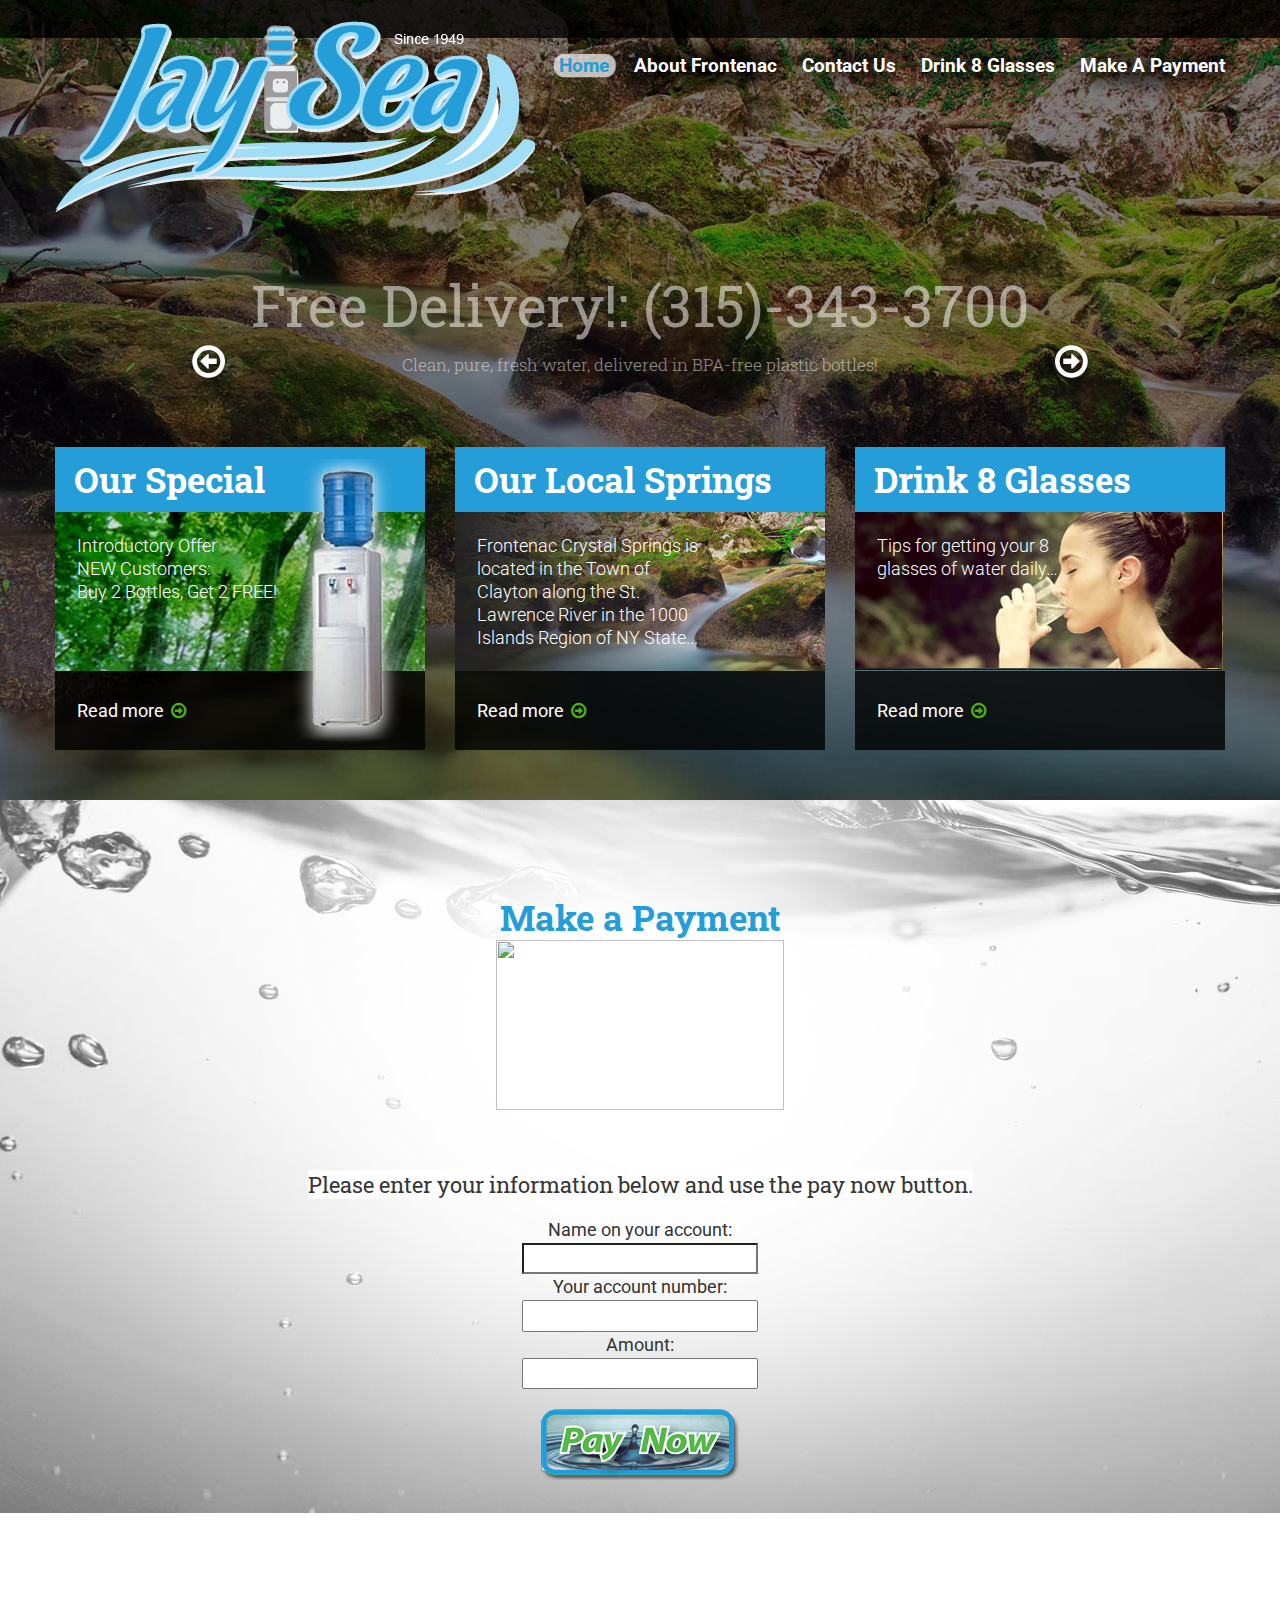
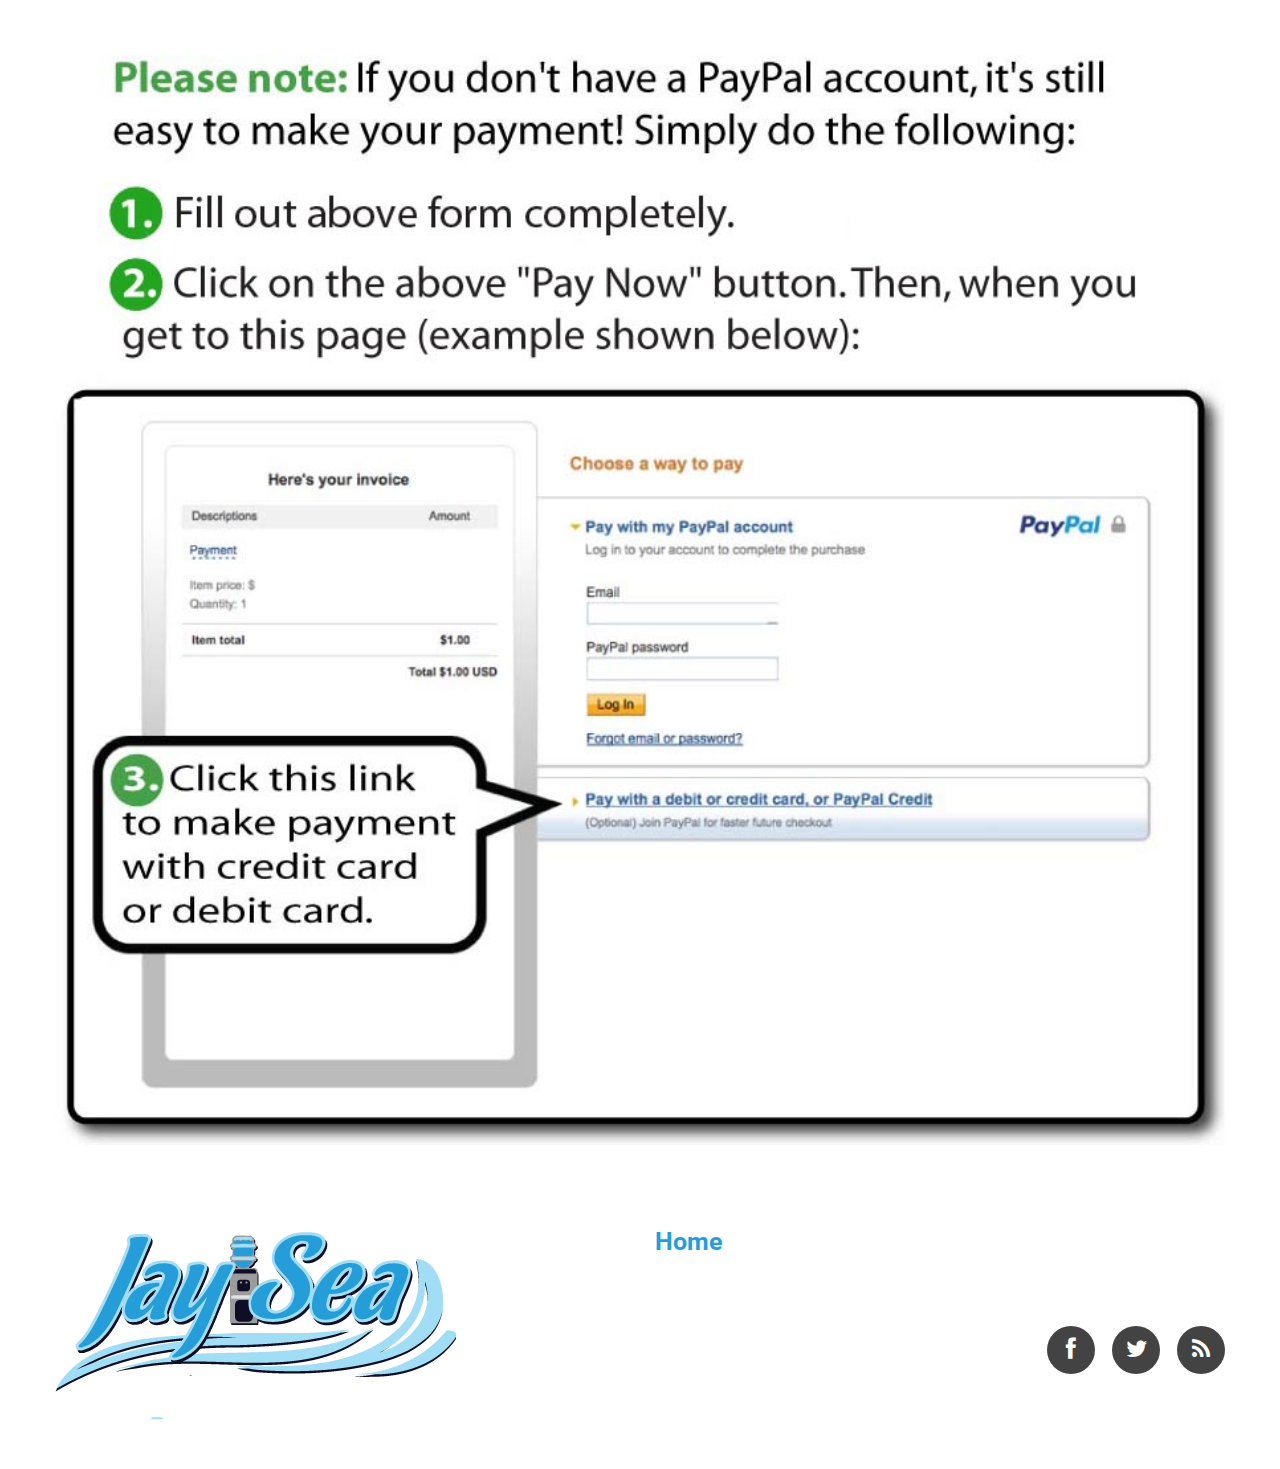
==== index-vanila.html @ 8641178a "paypal form in vanila JS" ====
<!DOCTYPE html>
<html lang="en">
<head>
<title>Welcome to JaySea.com</title>
<meta charset="utf-8">    
<meta name="viewport" content="width=device-width, initial-scale=1.0">
<meta name="description" content="Your description">
<meta name="keywords" content="Your keywords">
<meta name="author" content="Your name">
<meta name = "format-detection" content = "telephone=no" />

<!--CSS-->
<link rel="stylesheet" href="css/bootstrap.css" >
<link rel="stylesheet" href="css/style.css">
<link rel="stylesheet" href="css/camera.css">
<link rel="stylesheet" href="fonts/font-awesome.css">
<!--JS-->
<script src="js/jquery.js"></script>
<script src="js/jquery-migrate-1.2.1.min.js"></script>
<script src="js/superfish.js"></script>
<script src="js/jquery.easing.1.3.js"></script>
<script src="js/jquery.mobilemenu.js"></script>
<script src="js/jquery.ui.totop.js"></script>
<script src="js/jquery.equalheights.js"></script>
<script src="js/camera.js"></script>
<script>
    $(document).ready(function(){
        jQuery('.camera_wrap').camera();
    });
</script>
<style type="text/css">
.auto-style1 {
	color: #000000;
}
.auto-style2 {
	color: #010101;
	font-size: x-large;
}
.auto-style3 {
	font-size: larger;
}
.auto-style4 {
	font-size: x-large;
	color: #25D842;
}
.auto-style5 {
	font-size: 19px;
	color: #030303;
}
.auto-style6 {
	font-size: medium;
}
</style>
<!--[if (gt IE 9)|!(IE)]><!-->
      <script src="js/jquery.mobile.customized.min.js"></script>
<!--<![endif]-->
<!--[if lt IE 9]>
    <div style='text-align:center'><a href="http://windows.microsoft.com/en-US/internet-explorer/products/ie/home?ocid=ie6_countdown_bannercode"><img src="http://storage.ie6countdown.com/assets/100/images/banners/warning_bar_0000_us.jpg" border="0" height="42" width="820" alt="You are using an outdated browser. For a faster, safer browsing experience, upgrade for free today." /></a></div>  
  <![endif]-->
  <!--[if lt IE 9]>
<script src="docs-assets/js/ie8-responsive-file-warning.js"></script><![endif]-->

  <!-- HTML5 shim and Respond.js IE8 support of HTML5 elements and media queries -->
  <!--[if lt IE 9]>
    <script src="https://oss.maxcdn.com/libs/html5shiv/3.7.0/html5shiv.js"></script>
    <script src="https://oss.maxcdn.com/libs/respond.js/1.3.0/respond.min.js"></script>
  <![endif]-->
</head>
<body>
<!--******************************--->

<!--header-->
<header style="left: 0; right: 0; top: 0; height: 18px"> 
    <div class="container cont-mobile"> 
        <h1 class="navbar-brand navbar-brand_">
            <a href="http://agehacks.com/jaysea-preview2.htm">
		<img src="img/jay-sea-logo-large.png" alt=""><span>company name</span></a>
		</h1>
        <nav class="navbar navbar-default navbar-static-top tm_navbar clearfix nav-bar-mobile" role="navigation" style="text-align: right">
            <ul class="nav sf-menu clearfix">
                <li class="active"><a href="http://agehacks.com/jaysea-preview2.htm"><strong>Home</strong></a></li>
                <li class="sub-menu"><a href="http://jaysea.com/?page_id=9"><strong>About Frontenac</strong></a>
                            <li><a href="http://jaysea.com/?page_id=14"><strong>Contact Us</strong></a></li>
                <li><a href="http://jaysea.com/?page_id=12"><strong>Drink 8 Glasses</strong></a></li>
                <li><a href="http://jaysea.com/?page_id=16"><strong>Make A Payment</strong></a></li>
            </ul>
        </nav>
    </div>
</header>
<div class="slider">
    <div class="camera_wrap">
            <div data-src="img/picture3.jpg"><div class="camera-caption fadeIn"><p class="title">Free Delivery!: (315)-343-3700</p><p class="description">Clean, pure, fresh water, delivered in BPA-free plastic bottles!</p></div></div>
        <div data-src="img/picture1.jpg"><div class="camera-caption fadeIn"><p class="title">The <span>best water</span> right at your office or home</p><p class="description">Convenient, professional and friendly delivery.</p></div></div>
        <div data-src="img/picture2.jpg"><div class="camera-caption fadeIn"><p class="title">Clean, healthy, locally sourced spring water</p><p class="description">Bottled directly at the source!</p></div></div>
    </div>
</div>
<div class="global">
    <div class="center-box">
        <div class="container">
            <div class="row">
                <div class="col-lg-4 col-md-4 col-sm-12 box">
                    <div class="box1">
                        <p class="title">Our Special</p>
                        <div class="cont">
                            <p>Introductory Offer</p>
<p>NEW Customers:</p>
<p>Buy 2 Bottles, Get 2 FREE!</p>
                        </div>
                        <div class="more">
                            <a href="http://jaysea.com" class="btn-default btn1">Read more <span class="fa fa-arrow-circle-o-right"></span></a>
                        </div>
                        <em></em>
                    </div>
                </div>
                <div class="col-lg-4 col-md-4 col-sm-12 box">
                    <div class="box2">
                        <p class="title">Our Local Springs</p>
                        <div class="cont">
                            <p>Frontenac Crystal Springs is located in the Town of Clayton along the St. Lawrence River in the 1000 Islands Region of NY State... </p>
                        </div>
                        <div class="more">
                            <a href="http://jaysea.com/?page_id=9" class="btn-default btn1">Read more <span class="fa fa-arrow-circle-o-right"></span></a>
                        </div>
                    </div>
                </div>
                <div class="col-lg-4 col-md-4 col-sm-12 box">
                    <div class="box3">
                        <p class="title">Drink 8 Glasses</p>
                        <div class="cont">
                            <p>Tips for getting your 8 glasses of water daily…</p>
                        </div>
                        <div class="more">
                            <a href="http://jaysea.com/?page_id=12" class="btn-default btn1">Read more <span class="fa fa-arrow-circle-o-right"></span></a>
                        </div>
                    </div>
                </div>
            </div>
        </div>
    </div>
<div class="about-box">
    <div class="container"> 
        <div class="row" style="//height: 398px; //width: 1241px;">
            <div class="col-lg-12 col-md-12 col-sm-12" style="left: 0px; top: 0px">
                <p class="title">
    
        	<span class="auto-style5" style="font: bold 35px 'Roboto Slab'; color: #259DD8; margin-bottom: 15px;">Make a Payment</span><br>
			<img alt="" height="170" src="http://agehacks.com/secure-paypal-logo.jpg" width="288"><br><br>
				<span class="auto-style4" style="color: rgb(55, 55, 55); font-size: 21.8971px; font-style: normal; font-variant: normal; font-weight: normal; letter-spacing: normal; line-height: 21.8971px; orphans: auto; text-align: start; text-indent: 0px; text-transform: none; white-space: normal; widows: 1; word-spacing: 0px; -webkit-text-stroke-width: 0px; display: inline !important; float: none; background-color: rgb(255, 255, 255);">
				Please enter your information below and use the pay now button. </span></p>
			
    <style>
      .buy-button {
        background:url('payment-button.png') no-repeat;
        cursor:pointer;
        width: 198px;
        height: 71px;
        border: none;
        margin: 0 auto;
        margin-top: 20px;
      }
      

    </style>
    
    
    <div>
            <div>Name on your account:</div>
            <input id="name" required type="text" value="" />
        </div>
        <div>
            <div>Your account number: </div>
            <input id="accountNumber" required type="number" value="" />
        </div>
        <div>
            <div>Amount:</div>
            <input id="amount" required type="number" value="" />
        </div>
        
        
    
            
          
                <form id="buyItemForm" action="https://www.paypal.com/cgi-bin/webscr" method="post">
                    <input type="hidden" name="cmd" value="_ext-enter">
                    <input type="hidden" name="redirect_cmd" value="_xclick">
                    <input id="item_name" type="hidden" name="item_name" value="">
                    <input type="hidden" name="business" value="Jaysea@jaysea.com">
                    <input type="hidden" name="currency_code" value="USD">
                    <input id="amountP" type="hidden" name="amount" value="">
                    <input id="nameP" type="hidden" name="first_name" value="">
                    <input id="accountNumberP" type="hidden" name="custom" value="">
                    <input type="hidden" name="return" value="http://jaysea.com">
                </form>
           
 
     
     <input onclick="submitForm();" class="buy-button" type="button">
     
     
     
     <script type="text/javascript">
        function submitForm() {
            var name = document.getElementById("name").value;
            var accountNumber = document.getElementById("accountNumber").value;
            var amount = document.getElementById("amount").value;
            
            document.getElementById("item_name").value = "Name: " + name + " | Account Number: " + accountNumber + " | Amount: " + amount;
            document.getElementById("amountP").value = amount;
            document.getElementById("nameP").value = name;
            document.getElementById("accountNumberP").value = accountNumber;
            
            if (name.length > 0 && accountNumber.length > 0 && amount.length > 0) {
                document.getElementById("buyItemForm").submit();
            } else {
                alert("All fields are required!");
            }
              
        }
     </script>
                
                
               </div>
           </div>
    </div>
</div>
<div class="container">
    
    <div class="row">
        <div class="col-xs-12" style="margin: 0 auto; text-align: center">
            <br><br>
				<img alt="" src="paypal-choice.jpg" style="width: 100%;">
			<br><br>
        </div>
    </div>
</div>
</div>
<!--footer-->
<footer>
    <div class="container">
        <div class="row">
            <div class="col-lg-6">
                <h1 class="navbar-brand navbar-brand_"><a href="http://agehacks.com/jaysea-preview2.htm">
				<span>Jay Sea</span></a><img alt="spring-water-delivery-oswego-ny-image" height="187" src="logo-shadow.png" width="401"></h1>
            </div>
            <div class="col-lg-6">
                <ul class="foo_menu">
                    <li class="active" style="text-align: right"><a href="http://agehacks.com/jaysea-preview2.htm">
					<strong>Home</strong></a></li>
                    <li class="text-right"><a href="http://jaysea.com/?page_id=9">
					<strong>About Frontenac</strong></a><span class="auto-style6"><strong>
					</strong></span>
                    <li class="text-right"><a href="http://jaysea.com/?page_id=14">
					<strong>Contact Us</strong></a></li>
                     <li class="text-right"><a href="http://jaysea.com/?page_id=12">
					 <strong>Drink 8 Glasses</strong></a></li>
                     <li class="text-right"><a href="http://jaysea.com/?page_id=16">
					 <strong>Make A Payment</strong></a></li>                </ul>
                               <ul class="follow_icon">
                    <li><a href="#"><span class="fa fa-facebook"></span></a></li>
                    <li><a href="#"><span class="fa fa-twitter"></span></a></li>
                    <li><a href="#"><span class="fa fa-rss"></span></a></li>
                </ul>
            </div>
        </div>
    </div>
</footer>
<script src="js/bootstrap.min.js"></script>
<script src="js/tm-scripts.js"></script>
</body>
</html>
---- css/style.css ----
@import url(//fonts.googleapis.com/css?family=Roboto:400,900,700,300);
@import url(//fonts.googleapis.com/css?family=Roboto+Slab:400,300,700);
body {
	background: #ffffff;
	font: 18px 'Roboto', "Helvetica Neue", Helvetica, Arial, sans-serif;
	line-height: 1.428571429;
	color: #333333;
}
a {
	text-decoration: none;
}
a:hover {
	text-decoration: none;
}
a:focus {
	text-decoration: none;
	background: none;
}
a[href^="tel:"] {
 color: inherit;
 text-decoration: none;
}
textarea, input[type=text], input[type=email], input[type=search], input[type=password] {
	-webkit-appearance: none;
	-moz-appearance: caret;
}
p {
	margin-bottom: 25px;
	font-weight: 300;
	line-height: 23px;
}
h1.navbar-brand_ {
	margin: 0;
	padding: 0;
	float: left;
}
h1.navbar-brand_ a {
	display: inline-block;
}
h1.navbar-brand_ span {
	display: none;
}
h2 {
	font: bold 35px/35px 'Roboto Slab';
	color: #259DD8;
	margin: 0 0 43px 0;
	width: 100%;
	text-align: center;
}
h2.indent {
	margin-bottom: 27px;
}
h3 {
	font: 300 19px/27px 'Roboto Slab';
	color: #030303;
	margin: 0 0 18px 0;
}
.extra-wrap {
	overflow: hidden;
}
.global {
	padding: 0;
	background: #ffffff;
}
.global.indent {
	padding: 100px 0 0 0;
	background: #f5f4f5 url(../img/bg_pic5.jpg) center 0 no-repeat;
}
.center {
	text-align: center;
}
/*-----menu-----*/
nav.tm_navbar {
	background: none;
	border: none;
	padding: 0;
	margin: 33px 0 0 0;
	float: right;
	min-height: 0;
}
nav.tm_navbar li {
	float: left;
	font-size: 14px;
	line-height: 23px;
	padding: 0;
	margin-left: 25px;
}
nav.tm_navbar li:first-child {
	margin-left: 0;
}
nav.tm_navbar li a {
	position: relative;
	padding: 0;
	font: 19px 'Roboto';
	color: #ffffff;
	background: none;
	-webkit-transition: all 0.35s ease;
	transition: all 0.35s ease;
}
nav.tm_navbar li.active > a {
	color: #259DD8;
	background: none;
}
nav.tm_navbar li > a:hover {
	color: #259DD8;
	background: none;
	-webkit-transition: all 0.35s ease;
	transition: all 0.35s ease;
}
nav.tm_navbar .sfHover > a {
	color: #259DD8;
	background: none;
	-webkit-transition: all 0.35s ease;
	transition: all 0.35s ease;
}
nav.tm_navbar li span {
	height: 4px;
	background: url(../img/menu-marker.png) center 0 no-repeat;
	width: 100%;
	text-align: center;
	position: absolute;
	left: 0;
	bottom: -3px;
}
/*-----subMenu1-----*/
nav.tm_navbar .sub-menu > ul {
	position: absolute;
	display: none;
	width: 203px;
	left: 0;
	top: 65px;
	list-style: none !important;
	zoom: 1;
	z-index: 11;
	background: #242424;
	padding: 0;
	margin: 0;
	text-align: left;
}
nav.tm_navbar .sub-menu > ul li {
	background: none;
	border: none;
	width: auto;
	float: none;
	margin: 0;
	padding: 0;
	display: block;
}
nav.tm_navbar .sub-menu > ul li a {
	background: none;
	padding: 8px 0 8px 10px;
	margin: 0;
	float: none;
	display: block;
	width: auto;
	text-align: left;
	font: 13px 'Roboto', "Helvetica Neue", Helvetica, Arial, sans-serif;
	color: #ffffff;
	-webkit-transition: all 0.25s;
	transition: all 0.25s;
}
nav.tm_navbar .sub-menu > .submenu li span {
	display: inline-block;
	background: url(../img/menu-marker2.png) no-repeat;
	width: 6px;
	height: 7px;
	position: relative;
	left: 9px;
	top: 0;
}
nav.tm_navbar .sub-menu > ul li a:hover {
	text-decoration: none;
	color: #ffffff !important;
	background: #259DD8 !important;
	-webkit-transition: all 0.25s;
	transition: all 0.25s;
}
nav.tm_navbar .sub-menu > ul li.sfHover > a {
	text-decoration: none;
	color: #ffffff !important;
	background: #259DD8 !important;
}
/*-----subMenu2-----*/
nav.tm_navbar .sub-menu ul ul {
	position: absolute;
	display: none;
	width: 203px;
	left: 204px;
	top: 0;
	list-style: none !important;
	zoom: 1;
	z-index: 11;
	background: #242424;
	padding: 0;
	margin: 0;
	text-align: left;
}
nav.tm_navbar .sub-menu ul ul li a {
	background: none;
	padding: 8px 0 8px 10px;
	margin: 0;
	float: none;
	display: block;
	font: 13px 'Roboto', "Helvetica Neue", Helvetica, Arial, sans-serif;
	color: #ffffff;
	-webkit-transition: all 0.25s;
	transition: all 0.25s;
}
nav.tm_navbar .sub-menu > ul li > ul li a:hover {
	text-decoration: none;
	color: #ffffff !important;
	background: #259DD8 !important;
}
.select-menu {
	display: none !important;
}
/*-----content-----*/
header {
	margin: 0;
	padding: 21px 0 17px 0;
	position: absolute;
	top: 0;
	left: 0;
	right: 0;
	z-index: 11;
	background: #000000;
	background: rgba(0, 0, 0, 0.8);
}
header.indent {
	background: url(../img/bg_pic4.jpg) center 0 no-repeat !important;
	position: relative;
}
footer {
	background: url(../img/bg_pic2.jpg) center bottom fixed no-repeat;
	padding: 61px 0 50px 0;
}
footer p {
	font: 14px 'Roboto', "Helvetica Neue", Helvetica, Arial, sans-serif;
	color: #f8f8f8;
	margin-bottom: 15px;
	float: right;
	width: 100%;
	text-align: right;
}
footer p a {
	font: 14px 'Roboto', "Helvetica Neue", Helvetica, Arial, sans-serif;
	color: #f8f8f8;
	-webkit-transition: all 0.25s;
	transition: all 0.25s;
}
footer p a:hover {
	color: #259DD8;
}
footer em {
	font-style: normal;
}
.foo_menu {
	padding: 0;
	margin: -5px 0 10px 0;
	list-style: none;
	float: right;
}
.foo_menu li {
	float: left;
	margin-left: 25px;
}
.foo_menu li:first-child {
	margin-left: 0;
}
.foo_menu li a {
	font: 25px 'Roboto';
	color: #ffffff;
	-webkit-transition: all 0.25s;
	transition: all 0.25s;
}
.foo_menu li a:hover {
	color: #259DD8;
}
.foo_menu li.active > a {
	color: #259DD8;
}
#toTop {
	display: none;
	width: 48px;
	height: 48px;
	background: url(../img/top.png) 0 top no-repeat;
	position: fixed;
	margin-right: -650px !important;
	right: 50%;
	bottom: 50px;
	z-index: 999;
}
#toTop:hover {
	background: url(../img/top.png) 0 bottom no-repeat;
}
.follow_icon {
	padding: 0;
	margin: 0;
	float: right;
	list-style: none;
}
.follow_icon li {
	float: left;
	margin-left: 17px;
}
.follow_icon li a {
	font-size: 23px;
	color: #ffffff;
	width: 48px;
	height: 48px;
	line-height: 48px;
	border-radius: 100%;
	text-align: center;
	background: #2f2f2f;
	background: rgba(47, 47, 47, 0.9);
	-webkit-transition: all 0.25s;
	transition: all 0.25s;
	display: block;
}
.follow_icon li a:hover {
	color: #000000;
	background: #d0d0d0;
}
.who-box .col-lg-4 {
	text-align: center;
	margin-bottom: 103px;
}
.privacyBox {
	padding: 58px 0 74px 0;
	margin: 0 0 39px 0;
	border-bottom: 1px solid #dfdfdf;
	background: #f8f8f8;
}
.blog-box {
	padding: 63px 0 40px 0;
	position: relative;
}
.comment-box {
	padding: 11px 0 26px 0;
	background: #fed46f;
}
.comment-box figure {
	border-radius: 100%;
	float: left;
	margin-right: 45px;
	border: 3px solid #fee097;
}
.comment-box figure img {
	border-radius: 100%;
}
.comment-box .extra-wrap {
	padding-top: 15px;
}
.comment-box p {
	font-size: 14px;
	font-style: italic;
	color: #2e2e2e;
	margin-bottom: 0;
}
.comment-box p a {
	font: bold italic 14px 'Roboto', "Helvetica Neue", Helvetica, Arial, sans-serif;
	color: #2e2e2e;
}
.comment-box p a:hover {
	text-decoration: underline;
}
.block-box {
	padding: 37px 0 29px 0;
	background: #3f3f3f;
}
.block-box p {
	color: #ffffff;
	font-size: 14px;
	margin-bottom: 0;
}
.trainerBox {
	margin-bottom: 30px;
	position: relative;
	display: block;
}
.trainerBox figure {
	margin: 0;
}
.trainerBox figure a {
	position: relative;
	display: block;
	width: 100%;
	-webkit-transition: all 0.4s ease;
	transition: all 0.4s ease;
}
.trainerBox figure a:hover {
	opacity: 0.7;
	filter: alpha(opacity=70);
}
.trainerBox figure a:hover img {
	-webkit-transform: rotate(-5deg);
	transform: rotate(-5deg);
}
.trainerBox figure img {
	width: 100%;
	top: 0;
	left: 0;
	-webkit-transition: all 0.35s ease;
	transition: all 0.35s ease;
	outline: 1px solid transparent;
}
.testimBox {
	background: #ffffff;
	padding: 45px 0 55px 0;
}
.testimBox h2 {
	margin-bottom: 51px;
}
.links-box {
	background: url(../img/bg_pic6.jpg) center top fixed no-repeat;
	padding: 50px 0 61px 0;
}
.links-box .box {
	background: #259DD8;
	background: rgba(69, 173, 5, 0.7);
	padding: 50px 42px 0 42px;
}
.links-box .box h2 {
	color: #ffffff;
}
.latest-box {
	background: url(../img/bg_pic1.jpg) center top fixed no-repeat;
	padding: 57px 0 48px 0;
	margin-bottom: 58px;
}
.latest-box h3 {
	color: #ffffff;
}
.latest-box h3 > span {
	background: #ffffff;
}
.latest-box h5 {
	color: #ffffff;
}
.latest-box p {
	color: #ffffff;
}
.servicesBox {
	padding: 68px 0 20px 0;
	border-top: 1px solid #eeefef;
	background: #ffffff;
}
.servicesBox .col-lg-4 {
	margin-bottom: 65px;
}
.servicesBox .col-lg-4 p {
	margin-bottom: 27px;
}
.servicesBox hr {
	border-top: 1px solid #eee;
	margin: 0;
}
.overviewBox {
	padding: 83px 0 33px 0;
	background: #ffffff;
}
.gallery-box {
	padding-bottom: 29px;
}
.blogBox {
	margin-bottom: 48px;
}
.about-box {
	text-align: center;
	padding: 94px 0 102px 0;
	background: url(../img/bg_pic3.jpg) center top no-repeat;
}
.about-box .title {
	font: bold 35px 'Roboto Slab';
	color: #259DD8;
	margin-bottom: 15px;
}
.about-box .description {
	font: 300 19px/27px 'Roboto Slab';
	color: #030303;
	margin-bottom: 18px;
}
.about-box p {
	margin-bottom: 27px;
}
.center-box {
	margin-top: -353px;
	margin-bottom: 50px;
}
.center-box .box .title {
	margin: 0;
	padding-left: 19px;
	background: #259DD8;
	font: bold 35px/65px 'Roboto Slab';
	color: #ffffff;
	width: 100%;
}
.center-box .box p {
	color: #ffffff;
	width: 225px;
	margin-bottom: 0;
}
.center-box em {
	position: absolute;
	top: 12px;
	right: 34px;
	display: inline-block;
	width: 118px;
	height: 285px;
	background: url(../img/bottle.png) no-repeat;
}
.center-box .box .box1 > .cont {
	background: url(../img/banner1.jpg) no-repeat;
	padding: 22px 22px 0 22px;
	min-height: 159px;
}
.center-box .box .box2 > .cont {
	background: url(../img/banner2.jpg) no-repeat;
	padding: 22px 22px 0 22px;
	min-height: 159px;
}
.center-box .box .box3 > .cont {
	background: url(../img/banner3.jpg) no-repeat;
	padding: 22px 22px 0 22px;
	min-height: 159px;
}
.center-box .box .more {
	padding: 0 22px;
	line-height: 79px;
	background: #000000;
	background: rgba(0, 0, 0, 0.8);
}
.articles-box {
	background: url(../img/bg_pic1.jpg) center top fixed no-repeat;
	padding: 50px 0 61px 0;
	margin-bottom: 44px;
}
.articles-box .title {
	font: bold 35px/35px 'Roboto Slab';
	color: #ffffff;
	margin-bottom: 12px;
}
.articles-box p {
	color: #ffffff;
	margin-bottom: 18px;
}
.articles-box .box1 {
	background: #000000;
	background: rgba(0, 0, 0, 0.7);
	padding: 50px 40px;
	text-align: center;
}
.articles-box .box1 .description {
	font: 300 19px/27px 'Roboto Slab';
	color: #259DD8;
}
.articles-box .box2 {
	background: #259DD8;
	background: rgba(69, 173, 5, 0.7);
	padding: 50px 40px;
	text-align: center;
}
.articles-box .box2 .description {
	font: 300 19px/27px 'Roboto Slab';
	color: #000000;
}
.follow_list {
	padding: 0;
	margin: 0;
	list-style: none;
}
.follow_list li {
	margin-bottom: 23px;
	display: block;
}
.follow_list li span {
	float: left;
	font-size: 25px;
	color: #ce3b28;
	margin-right: 16px;
}
.follow_list li a {
	font: 18px 'Roboto', "Helvetica Neue", Helvetica, Arial, sans-serif;
	color: #ffffff;
	-webkit-transition: all 0.25s;
	transition: all 0.25s;
}
.follow_list li a:hover {
	color: #ce3b28;
}
.headlines-box {
	background: #f8f8f8;
	padding-top: 58px;
	padding-bottom: 54px;
}
.history-box {
	text-align: center;
	padding-bottom: 102px;
}
.banner-box {
	margin-top: 8px;
}
.banner-box .col-lg-6 {
	margin-bottom: 30px;
}
.banner-box figure a {
	display: block;
	-webkit-transition: all 0.25s;
	transition: all 0.25s;
}
.banner-box figure a:hover {
	opacity: 0.7;
	filter: alpha(opacity=70);
}
.banner-box figure img {
	width: 100%;
}
.banner-box hr {
	margin: 80px 0 0 0;
	border-top: 1px solid #cdcdcd;
}
.advantages-box {
	border-bottom: 1px solid #dfdfdf;
	margin-bottom: 39px;
}
.values-box p {
	color: #737885;
}
.news-box {
	background: #ffffff;
	padding-top: 44px;
}
.news-box h3 {
	margin-bottom: 34px;
}
.error-box {
	padding-bottom: 7px;
}
.errorBox {
	padding-bottom: 102px;
}
.errorBox .title {
	font: bold 186px/186px 'Roboto', "Helvetica Neue", Helvetica, Arial, sans-serif;
	color: #259DD8;
	text-transform: uppercase;
	margin-bottom: 6px;
}
.errorBox .description {
	font: 74px/74px 'Roboto', "Helvetica Neue", Helvetica, Arial, sans-serif;
	color: #333;
	text-transform: uppercase;
	margin-bottom: 29px;
}
/*-----thumbs-----*/
.thumb-pad0 {
	margin: 0 0 60px 0;
	overflow: hidden;
}
.thumb-pad0 .thumbnail {
	position: relative;
	margin: 0;
	border-radius: 0;
	box-shadow: none;
	border: none;
	padding: 0;
	background: none;
	overflow: hidden;
	text-align: center;
}
.thumb-pad0 .thumbnail .caption {
	padding: 0;
	overflow: hidden;
}
.thumb-pad0 .thumbnail .caption p {
	margin-top: 8px;
	margin-bottom: 24px;
}
.thumb-pad0 .thumbnail .caption .lnk {
	font: 19px/19px 'Roboto Slab';
	color: #030303;
	-webkit-transition: all 0.25s;
	transition: all 0.25s;
}
.thumb-pad0 .thumbnail .caption .lnk:hover {
	color: #259DD8;
}
.thumb-pad0 figure {
	margin: 0 0 20px 0;
	float: none;
}
.thumb-pad1-1 {
	margin: 0 0 60px 0;
	overflow: hidden;
}
.thumb-pad1-1 .thumbnail {
	position: relative;
	margin: 0;
	border-radius: 0;
	box-shadow: none;
	border: none;
	padding: 0;
	background: none;
	overflow: hidden;
	text-align: center;
}
.thumb-pad1-1 .thumbnail .caption {
	padding: 0;
	overflow: hidden;
}
.thumb-pad1-1 figure {
	margin: 0 0 28px 0;
	float: none;
}
.thumb-pad1-1 figure img {
	width: 100%;
}
.thumb-pad1 {
	margin: 0 0 40px;
	overflow: hidden;
}
.thumb-pad1 .thumbnail {
	position: relative;
	margin: 0;
	border-radius: 0;
	box-shadow: none;
	border: none;
	padding: 0;
	background: none;
	overflow: hidden;
}
.thumb-pad1 .thumbnail .caption {
	padding: 0;
	overflow: hidden;
}
.thumb-pad1 .thumbnail .caption h5 {
	margin-bottom: 15px;
}
.thumb-pad1 .thumbnail .caption p {
	color: #737885;
}
.thumb-pad1 figure {
	margin: 0 31px 0 0;
	float: left;
}
.thumb-pad2 {
	margin: 0;
	overflow: hidden;
}
.thumb-pad2 .thumbnail {
	position: relative;
	margin: 0;
	border-radius: 0;
	box-shadow: none;
	border: none;
	padding: 0;
	background: none;
}
.thumb-pad2 .thumbnail .caption {
	padding: 0;
	overflow: hidden;
}
.thumb-pad2 .thumbnail .caption p {
	color: #737885;
}
.thumb-pad2 figure {
	margin: 0 0 13px 0;
}
.thumb-pad2 figure img {
	width: 100%;
}
.thumb-pad3 {
	overflow: hidden;
	margin-bottom: 30px;
}
.thumb-pad3 .thumbnail {
	position: relative;
	padding: 0;
	margin: 0;
	border: none;
	border-radius: 0;
	box-shadow: none;
	background: none;
}
.thumb-pad3 .thumbnail .caption {
	padding: 0;
	color: #333333;
	overflow: hidden;
}
.thumb-pad3 .thumbnail .caption .title {
	color: #4a837c;
	font: bold 18px 'Roboto', "Helvetica Neue", Helvetica, Arial, sans-serif;
	margin-bottom: 12px;
}
.thumb-pad3 figure {
	margin: 6px 23px 0 0;
	float: left;
}
.thumb-pad3 figure img {
	width: 100%;
}
.popular-box {
	padding-bottom: 18px;
	margin-bottom: 44px;
	border-bottom: 1px solid #e8e8e8;
}
.popular-box.indent {
	border-bottom: none;
	margin-bottom: 56px;
	padding-bottom: 0;
}
.thumb-pad4 {
	margin: 0;
	overflow: hidden;
}
.thumb-pad4 .thumbnail {
	position: relative;
	margin: 0;
	border-radius: 0;
	box-shadow: none;
	border: none;
	padding: 0;
	background: none;
	text-align: center;
}
.thumb-pad4 .thumbnail .caption {
	padding: 0;
	overflow: hidden;
}
.thumb-pad4 figure {
	margin: 0 0 29px 0;
}
.thumb-pad4 figure img {
	width: 100%;
}
.thumb-pad5 {
	margin-bottom: 22px;
}
.thumb-pad5 .thumbnail {
	position: relative;
	padding: 0;
	margin: 0;
	border: none;
	border-radius: 0;
	box-shadow: none;
	background: none;
}
.thumb-pad5 .thumbnail .name {
	font: italic 18px 'Istok Web';
	color: #1e2731;
	margin-left: 30px;
	margin-bottom: 0;
}
.thumb-pad5 .thumbnail .name a {
	font-weight: bold;
	font-style: normal;
	color: #1e2731;
	-webkit-transition: all 0.25s;
	transition: all 0.25s;
}
.thumb-pad5 .thumbnail .name a:hover {
	color: #e22004;
}
.thumb-pad5 .thumbnail .caption {
	padding: 42px 20px 24px 20px;
	color: #333333;
	margin-bottom: 38px;
	border: 2px solid #cecece;
	position: relative;
}
.thumb-pad5 .thumbnail .caption i {
	position: absolute;
	display: inline-block;
	top: 15px;
	left: 22px;
	width: 26px;
	height: 18px;
	background: url(../img/quote_left2.png) no-repeat;
}
.thumb-pad5 .thumbnail .caption strong {
	position: absolute;
	display: inline-block;
	bottom: 27px;
	right: 60px;
	width: 26px;
	height: 18px;
	background: url(../img/quote_right2.png) no-repeat;
}
.thumb-pad5 .thumbnail .caption em {
	position: absolute;
	display: block;
	bottom: -33px;
	left: 30px;
	width: 35px;
	height: 33px;
	background: url(../img/tr.png) no-repeat;
}
.thumb-pad5 .thumbnail .caption p {
	font: italic 16px/28px 'Istok Web';
	margin-bottom: 0;
}
.thumb-pad6 {
	overflow: hidden;
}
.thumb-pad6 .thumbnail {
	position: relative;
	padding: 0;
	margin: 0;
	border: none;
	border-radius: 0;
	box-shadow: none;
	background: none;
	text-align: center;
}
.thumb-pad6 .thumbnail a {
	font: 300 19px 'Roboto Slab';
	color: #259DD8;
	-webkit-transition: all 0.25s;
	transition: all 0.25s;
}
.thumb-pad6 .thumbnail a:hover {
	color: #b6b6b6;
}
.thumb-pad6 .thumbnail p {
	color: #333333;
	font-style: italic;
	margin-bottom: 4px;
}
.thumb-pad6 .thumbnail .caption {
	padding: 0;
	overflow: hidden;
	color: #333333;
}
.thumb-pad6 .thumbnail figure {
	float: left;
	margin: 7px 24px 0 0;
}
.thumb-pad7 {
	overflow: hidden;
	margin-bottom: 64px;
}
.thumb-pad7 .thumbnail {
	position: relative;
	padding: 0;
	margin: 0;
	border: none;
	border-radius: 0;
	box-shadow: none;
	background: none;
	text-align: center;
}
.thumb-pad7 .thumbnail p {
	color: #ffffff;
	margin-bottom: 4px;
}
.thumb-pad7 .thumbnail .bdg {
	float: left;
	margin-right: 8px;
	width: 30px;
	font: bold 36px 'Roboto Slab';
	color: #edf5e4;
}
.thumb-pad7 .thumbnail h3 {
	margin-bottom: 7px;
}
.thumb-pad7 .thumbnail .caption {
	padding: 0;
	overflow: hidden;
	color: #333333;
}
.thumb-pad8 {
	margin: 0 0 60px 0;
	padding: 0;
	overflow: hidden;
}
.thumb-pad8 .thumbnail {
	margin: 0;
	border-radius: 0;
	box-shadow: none;
	border: none;
	padding: 0;
	background: none;
}
.thumb-pad8 .thumbnail figure {
	margin: 0 0 30px 0;
}
.thumb-pad8 .thumbnail figure img {
	width: 100%;
}
.thumb-pad8 .thumbnail figure a {
	position: relative;
	display: block;
}
.thumb-pad8 .thumbnail figure a em {
	width: 100%;
	height: 100%;
	position: absolute;
	top: 0;
	left: 0;
	display: block;
	background: #333333 url(../img/plus.png) center center no-repeat;
	background: rgba(51, 51, 51, 0.5) url(../img/plus.png) center center no-repeat;
	-webkit-transform: translateY(0) translateX(0) scale(0.25);
	transform: translateY(0) translateX(0) scale(0.25);
	-webkit-transition: all 0.35s;
	transition: all 0.35s;
	opacity: 0;
	filter: alpha(opacity=0);
}
.thumb-pad8 .thumbnail figure a:hover em {
	-webkit-transform: translateY(0) translateX(0) scale(1);
	transform: translateY(0) translateX(0) scale(1);
	-webkit-transition: all 0.35s;
	transition: all 0.35s;
	opacity: 1;
	filter: alpha(opacity=100);
}
.thumb-pad8 .thumbnail .caption {
	padding: 0;
	overflow: hidden;
	text-align: center;
}
.thumb-pad8 .thumbnail .caption > p {
	margin-bottom: 24px;
	margin-top: 15px;
}
.thumb-pad8 .thumbnail .caption .lnk {
	font: 300 19px/27px 'Roboto Slab';
	color: #030303;
	-webkit-transition: all 0.25s ease;
	transition: all 0.25s ease;
}
.thumb-pad8 .thumbnail .caption .lnk:hover {
	color: #259DD8;
}
/*-----btn-----*/
.btn-default.btn1 {
	box-shadow: none;
	position: relative;
	text-decoration: none !important;
	padding: 0;
	font: 18px 'Roboto', "Helvetica Neue", Helvetica, Arial, sans-serif;
	margin: 0;
	text-shadow: none;
	color: #ffffff;
	border-radius: 0;
	border: none;
	background: none;
	display: inline-block;
	-webkit-transition: all 0.25s;
	transition: all 0.25s;
}
.btn-default.btn1 span {
	font-size: 18px;
	color: #4db110;
	margin-left: 3px;
}
.btn-default.btn1:hover {
	color: #4db110;
	background: none;
	text-decoration: none !important;
	-webkit-transition: all 0.25s;
	transition: all 0.25s;
}
.btn-default.btn2 {
	box-shadow: none;
	position: relative;
	text-decoration: none !important;
	padding: 0 50px;
	font: 25px/54px 'Roboto', "Helvetica Neue", Helvetica, Arial, sans-serif;
	margin: 0;
	border-radius: 12px;
	text-shadow: none;
	color: #ffffff;
	background: #259DD8;
	display: inline-block;
	-webkit-transition: all 0.25s ease;
	transition: all 0.25s ease;
}
.btn-default.btn2:hover {
	color: #ffffff;
	background: #4e4e4e;
	text-decoration: none !important;
	-webkit-transition: all 0.25s ease;
	transition: all 0.25s ease;
}
.btn-default.btn3 {
	box-shadow: none;
	position: relative;
	text-decoration: underline !important;
	padding: 0;
	font: 25px 'Roboto', "Helvetica Neue", Helvetica, Arial, sans-serif;
	margin: 0;
	text-shadow: none;
	color: #ffffff;
	background: none;
	display: inline-block;
	-webkit-transition: all 0.25s ease;
	transition: all 0.25s ease;
}
.btn-default.btn3:hover {
	color: #ffffff;
	background: none;
	text-decoration: none !important;
	-webkit-transition: all 0.25s ease;
	transition: all 0.25s ease;
}
.btn-default.btn4 {
	box-shadow: none;
	position: relative;
	text-decoration: none !important;
	padding: 0 30px;
	font: 18px/42px 'Roboto', "Helvetica Neue", Helvetica, Arial, sans-serif;
	margin: 0;
	border-radius: 8px;
	text-shadow: none;
	color: #ffffff;
	background: #259DD8;
	display: inline-block;
	-webkit-transition: all 0.25s ease;
	transition: all 0.25s ease;
}
.btn-default.btn4:hover {
	color: #ffffff;
	background: #4e4e4e;
	text-decoration: none !important;
	-webkit-transition: all 0.25s ease;
	transition: all 0.25s ease;
}
/*-----list-----*/
.list1-1 {
	margin: 0 0 87px 0;
	padding: 0;
	list-style: none;
	overflow: hidden;
}
.list1-1.indent li {
	border-bottom: 1px solid #bec0c3;
	background: url(../img/list_arrow2.png) left 7px no-repeat;
}
.list1-1.indent li a {
	color: #ffffff;
}
.list1-1 li {
	font-size: 14px;
	line-height: 1.428571429;
	overflow: hidden;
	margin-bottom: 8px;
	padding: 0 0 9px 14px;
	border-bottom: 1px solid #dfdfdf;
	background: url(../img/list_arrow.png) left 7px no-repeat;
}
.list1-1 li:last-child {
	margin-bottom: 0;
	padding-bottom: 0;
	border-bottom: none;
}
.list1-1 li a {
	font: 12px 'Arial';
	color: #5f6775;
	-webkit-transition: all 0.25s ease;
	transition: all 0.25s ease;
}
.list1-1 li a:hover {
	color: #e22004;
	-webkit-transition: all 0.25s ease;
	transition: all 0.25s ease;
}
.list1 {
	margin: 0 0 20px 0;
	padding: 0;
	list-style: none;
	overflow: hidden;
	position: relative;
}
.list1 li {
	font-size: 14px;
	line-height: 1.428571429;
	overflow: hidden;
	margin-bottom: 13px;
	text-align: center;
}
.list1 li p {
	margin-bottom: 0;
}
.list2 {
	margin: 0;
	padding: 0;
	list-style: none;
	overflow: hidden;
}
.list2 li {
	font-size: 14px;
	line-height: 1.428571429;
	overflow: hidden;
	margin-bottom: 12px;
	padding-left: 12px;
	background: url(../img/list_point.png) left 8px no-repeat;
}
.list2 li p {
	margin-bottom: 0;
}
.list2 li a {
	color: #838282;
	font: 12px 'Arial';
	-webkit-transition: all 0.25s;
	transition: all 0.25s;
}
.list2 li a:hover {
	color: #e22004;
}
.list3 {
	margin: 0;
	padding: 0;
	list-style: none;
}
.list3 li {
	font-size: 14px;
	line-height: 1.428571429;
	margin-bottom: 13px;
}
.list3 li a {
	font: 18px/18px 'Istok Web';
	color: #1e2731;
	-webkit-transition: all 0.25s ease;
	transition: all 0.25s ease;
}
.list3 li a:hover {
	color: #e22004;
}
.list3 li p {
	margin-bottom: 0;
	margin-top: 14px;
}
.list3 li .extra-wrap {
	padding-top: 8px;
}
.list3 li .badge {
	padding: 0;
	margin: 0;
	float: left;
	margin-right: 9px;
	display: inline-block;
	color: #ffffff;
	font: bold 24px/52px 'Istok Web';
	background: #e22004;
	border: none;
	width: 52px;
	height: 52px;
	border-radius: 100%;
	text-align: center;
}
.list6 {
	margin: 0;
	padding: 0;
	list-style: none;
}
.list6 li {
	font-size: 14px;
	line-height: 1.428571429;
	margin-bottom: 22px;
}
.list6 li .badge {
	padding: 0;
	margin: 0;
	box-shadow: none;
	text-shadow: none;
	border-radius: 0;
	background: none;
	text-align: center;
	width: 35px;
	float: left;
	border: none;
	margin-right: 10px;
}
.list6 li .badge time {
	font: bold 24px/21px 'Istok Web';
	color: #e4351c;
}
.list6 li .badge time span {
	display: block;
	font: bold 18px/18px 'Istok Web';
	color: #e4351c;
	margin-top: 0;
}
.list6 li p {
	margin-bottom: 0;
	margin-top: 14px;
	color: #737885;
}
.list6 li a {
	font: 18px/18px 'Istok Web';
	color: #1e2731;
	-webkit-transition: all 0.25s;
	transition: all 0.25s;
}
.list6 li a:hover {
	color: #e4351c;
}
.priv-box {
	text-align: center;
	padding-bottom: 58px;
}
.list8 {
	margin: 0;
	padding: 0;
	list-style: none;
}
.list8 li {
	font-size: 14px;
	line-height: 23px;
	margin-bottom: 25px;
}
/*-----search-----*/
#search-404 {
	position: relative;
	margin: 33px 0 0 0;
	overflow: hidden;
	width: 296px;
}
#search-404 a {
	position: absolute;
	top: 10px;
	right: 0;
	-webkit-transition: all 0.25s;
	transition: all 0.25s;
}
#search-404 a:hover {
	opacity: 0.7;
	filter: alpha(opacity=70);
}
#search-404 input {
	box-shadow: none;
	border-radius: 0;
	-webkit-box-sizing: border-box;
	-moz-box-sizing: border-box;
	box-sizing: border-box;
	float: left;
	margin: 0;
	width: 267px;
	outline: none;
	border: 1px solid #e2e2e2;
	background: #ffffff;
	font: 14px 'Roboto', "Helvetica Neue", Helvetica, Arial, sans-serif;
	line-height: 18px;
	color: #333333;
	padding: 10px 14px;
	height: 41px;
	resize: none;
}
#search {
	margin: 28px 0 0 0;
	position: relative;
	border-radius: 38px;
	border: 1px solid #ebebeb;
	border-radius: 5px;
	display: inline-block;
	width: 213px;
	float: right;
}
#search a {
	position: absolute;
	float: left;
	top: 2px;
	right: 11px;
	-webkit-transition: all 0.25s ease;
	transition: all 0.25s ease;
}
#search a:hover {
	opacity: 0.5;
	filter: alpha(opacity=50);
}
#search input {
	box-shadow: none;
	border-radius: 0;
	-webkit-box-sizing: border-box;
	-moz-box-sizing: border-box;
	box-sizing: border-box;
	border: none;
	margin: 0;
	width: 215px;
	outline: none;
	font: 14px 'Roboto', "Helvetica Neue", Helvetica, Arial, sans-serif;
	line-height: 18px;
	float: left;
	color: #333333;
	background: none;
	height: 26px;
	padding: 3px 0 9px 20px;
	resize: none;
	overflow: hidden;
}
/*-----map-----*/
.formBox {
	background: #ffffff;
	padding: 48px 0 60px 0;
}
.map {
	margin: 0 0 112px 0;
	width: 100%;
	line-height: 0;
	overflow: hidden;
}
.map iframe {
	-webkit-box-sizing: border-box;
	-moz-box-sizing: border-box;
	box-sizing: border-box;
	width: 100%;
	height: 460px;
	border: none;
	line-height: 0;
	overflow: hidden;
}
.info {
	text-align: center;
}
.info p {
	margin-bottom: 0;
}
.info p span {
	display: inline-block;
	width: 75px;
}
.info p a {
	font: 14px 'Roboto', "Helvetica Neue", Helvetica, Arial, sans-serif;
	color: #259DD8;
	text-decoration: underline;
	-webkit-transition: all 0.25s;
	transition: all 0.25s;
}
.info p a:hover {
	color: #333333;
}
/*-----form-----*/
#contact-form {
	width: 100%;
	position: relative;
	overflow: hidden;
	margin-top: 20px;
	text-align: left;
}
#contact-form label {
	position: relative;
	display: block;
	min-height: 51px;
	margin: 0;
	font-weight: normal;
	font: 14px 'Roboto', "Helvetica Neue", Helvetica, Arial, sans-serif;
	line-height: 18px;
	color: #333333;
}
#contact-form label span {
	margin-bottom: 2px;
	display: block;
	color: #333333;
}
#contact-form .holder {
	overflow: hidden;
}
.form-div-1, .form-div-2, .form-div-3 {
	float: left;
	width: 242px;
	margin-right: 10px;
}
.form-div-3 {
	margin-right: 0;
}
#contact-form ._placeholder {
	position: absolute;
	left: 0;
	right: 0;
	top: 0;
	bottom: 0;
	cursor: text;
	padding: 10px 14px;
	border-radius: 0;
	display: block;
}
#contact-form ._placeholder.focused {
	opacity: 0;
	filter: alpha(opacity=0);
	box-shadow: none;
}
#contact-form ._placeholder.hidden {
	display: none;
}
#contact-form input, #contact-form textarea {
	box-shadow: none;
	border-radius: 0;
	-webkit-box-sizing: border-box;
	-moz-box-sizing: border-box;
	box-sizing: border-box;
	float: left;
	margin: 0;
	width: 100%;
	outline: none;
	border: 1px solid #e2e2e2;
	background: #ffffff;
	font: 14px 'Roboto', "Helvetica Neue", Helvetica, Arial, sans-serif;
	line-height: 18px;
	color: #333333;
	padding: 10px 14px;
	height: 41px;
	resize: none;
}
#contact-form textarea {
	height: 177px;
	margin-bottom: 20px;
}
#contact-form .error-message, #contact-form .empty-message {
	height: 0;
	overflow: hidden;
	font: 10px 'Arial';
	color: #259DD8;
	-webkit-transition: 0.3s ease-in height;
	transition: 0.3s ease-in height;
	position: absolute;
	right: 5px;
	top: 2px;
}
#contact-form .invalid .error-message, #contact-form .empty .empty-message {
	height: 20px;
}
#contact-form .success-message {
	line-height: 48px;
	position: absolute;
	overflow: hidden;
	height: 0;
	left: 0;
	top: 0;
	box-sizing: border-box;
	box-shadow: none;
	border-radius: 0;
	background: #fff;
	z-index: 10;
	width: 100%;
	text-align: center;
	-webkit-transition: all 0.35s ease;
	transition: all 0.35s ease;
	padding: 0;
}
#contact-form.success .success-message {
	box-shadow: none;
	-webkit-box-sizing: border-box;
	-moz-box-sizing: border-box;
	box-sizing: border-box;
	float: left;
	margin: 0;
	width: 100%;
	outline: none;
	border: 1px solid #e2e2e2;
	background: #ffffff;
	border-radius: 0;
	font: 14px 'Roboto', "Helvetica Neue", Helvetica, Arial, sans-serif;
	line-height: 36px;
	color: #333333;
	padding: 0 14px;
	height: 41px;
	resize: none;
	-webkit-transition: all 0.35s ease;
	transition: all 0.35s ease;
}
.btns .btn4 {
	float: left;
	margin-right: 20px;
}
.btns p {
	margin: 6px 0 0 0;
	float: left;
}
.mail {
	color: #259DD8;
	font: 14px 'Roboto', "Helvetica Neue", Helvetica, Arial, sans-serif;
	text-decoration: underline;
}
.mail:hover {
	color: #333333;
	text-decoration: underline;
}
/*------------------------------------------------------media queries---------------------------------------------------------*/
@media (min-width: 1220px) {
 .container {
 padding: 0;
}
}
/*---------------------------------------------------------------------------------------------------------------------------*/
@media (min-width: 992px) and (max-width: 1219px) {
 footer {
 background: url(../img/bg_pic2.jpg) center bottom no-repeat;
}
 .articles-box {
 background: url(../img/bg_pic1.jpg) center top no-repeat;
}
 .links-box {
 background: url(../img/bg_pic6.jpg) center top no-repeat;
}
 .form-div-1, .form-div-2, .form-div-3 {
 width: 100%;
 float: none;
 margin-right: 0;
}
 #contact-form label {
 min-height: 50px;
}
 .thumb-pad0 .thumbnail .caption p {
 font-size: 14px;
 line-height: 21px;
}
 #contact-form.success .success-message {
 height: 141px;
 line-height: 141px;
}
 .errorBox .title {
 font-size: 80px;
 line-height: 80px;
}
 .errorBox .description {
 font-size: 55px;
 line-height: 55px;
}
 footer {
 text-align: center;
}
 footer h1 {
 float: none;
 width: 100%;
 text-align: center;
}
 footer .foo_menu {
 float: none;
 display: inline-block;
}
 footer p {
 text-align: center;
}
 footer .follow_icon {
 float: none;
 display: inline-block;
}
}
/*---------------------------------------------------------------------------------------------------------------------------*/
@media (min-width: 768px) and (max-width: 991px) {
 header {
 text-align: center;
 position: relative;
 background: #000000;
}
 nav.tm_navbar {
 float: none;
}
 nav.tm_navbar > .nav {
 display: inline-block;
}
 h1.navbar-brand_ {
 float: none;
 width: 100%;
 text-align: center;
 margin-bottom: 15px;
}
 .articles-box {
 background: url(../img/bg_pic1.jpg) center top no-repeat;
}
 .articles-box .name, .btn-default.btn2 {
 margin-left: 40px;
}
 .articles-box .title-box {
 padding-top: 0;
}
 .links-box {
 background: url(../img/bg_pic6.jpg) center top no-repeat;
}
 #contact-form2.success .success-message {
 height: 93px;
 line-height: 93px;
}
 .thumb-pad0 {
 margin: 0 0 30px 0;
 overflow: hidden;
}
 .thumb-pad0 .thumbnail .caption p {
 font-size: 14px;
 line-height: 21px;
}
 #contact-form.success .success-message {
 height: 141px;
 line-height: 141px;
}
 .form-div-1, .form-div-2, .form-div-3 {
 float: none;
 width: 100%;
 margin-right: 0;
}
 #contact-form label {
 min-height: 50px;
}
 .categories-box {
 margin-bottom: 40px;
}
 .list1 li .title br {
 display: none;
}
 .thumb-pad3 figure {
 margin: 0 0 20px 0;
 float: none;
}
 #search {
 float: none;
}
 .servicesBox .col-lg-4 {
 margin-bottom: 0;
}
 .overviewBox {
 padding: 40px 0 33px 0;
}
 #options {
 margin-bottom: 20px;
}
 .thumb-pad1 .thumbnail .caption a br {
 display: none;
}
 .thumb-pad1 .thumbnail .caption {
 overflow: visible;
}
 .map-box {
 margin-top: 30px;
}
 .map-box figure img {
 width: auto;
}
 .errorBox img {
 width: 100%;
}
 footer {
 text-align: center;
 background: url(../img/bg_pic2.jpg) center bottom no-repeat;
}
 footer h1 {
 float: none;
 width: 100%;
 text-align: center;
}
 footer .foo_menu {
 float: none;
 display: inline-block;
}
 footer p {
 text-align: center;
}
 footer .follow_icon {
 float: none;
 display: inline-block;
}
 .center-box {
 margin: 0;
}
 .center-box .box {
 margin-bottom: 30px;
}
 .center-box .cont {
 background: #000000 !important;
}
 .center-box .cont p {
 width: 80%;
}
 .errorBox .title {
 font-size: 80px;
 line-height: 80px;
}
 .errorBox .description {
 font-size: 55px;
 line-height: 55px;
}
}
/*---------------------------------------------------------------------------------------------------------------------------*/
@media (max-width: 767px) {
 header {
 text-align: center;
 position: relative;
 background: #000000;
}
 h1.navbar-brand_ {
 float: none;
 width: 100%;
 text-align: center;
 margin-bottom: 15px;
}
 nav.tm_navbar {
 float: none;
 display: inline-block;
 width: 100%;
 padding: 0;
 margin: 0;
}
 nav.tm_navbar .nav {
 display: none;
}
 .select-menu {
 display: inline-block !important;
 padding-top: 4px;
 padding-right: 3px;
 padding-bottom: 4px;
 width: 100%;
 border: 1px solid #259DD8;
 background: #259DD8;
 color: #ffffff;
 cursor: pointer;
 height: 30px;
 font-size: 12px;
 vertical-align: middle;
}
 .articles-box {
 background: url(../img/bg_pic1.jpg) center top no-repeat;
}
 .articles-box .title-box {
 padding-top: 0;
}
 .articles-box {
 padding: 80px 0 0 0;
}
 .articles-box .col-lg-6 {
 margin-bottom: 50px;
}
 .links-box {
 background: url(../img/bg_pic6.jpg) center top no-repeat;
}
 #contact-form2.success .success-message {
 height: 93px;
 line-height: 93px;
}
 .thumb-pad2 figure {
 margin: 0 20px 0 0;
 float: left;
}
 .map-box {
 margin-top: 30px;
}
 .map-box figure img {
 width: auto;
}
 .errorBox img {
 width: 100%;
}
 .thumb-pad0 {
 margin: 0 0 30px 0;
 overflow: hidden;
}
 .thumb-pad0 .thumbnail .caption p {
 font-size: 14px;
 line-height: 21px;
}
 #contact-form.success .success-message {
 height: 141px;
 line-height: 141px;
}
 .form-div-1, .form-div-2, .form-div-3 {
 width: 100%;
 float: none;
 margin-right: 0;
}
 .map iframe {
 height: 300px;
}
 .info {
 margin-bottom: 50px;
}
 #contact-form label {
 min-height: 50px;
}
 .proffesional-box {
 padding: 70px 0;
}
 .proffesional-box .title {
 font-size: 21px;
}
 .privacyBox {
 margin-bottom: 50px;
}
 .pict {
 background: none;
 padding: 0 0 90px 0;
}
 .categories-box {
 margin-bottom: 40px;
}
 .block-box article {
 margin-bottom: 50px;
}
 .list1 li .title br {
 display: none;
}
 .thumb-pad4 figure {
 margin: 0 20px 0 0;
 float: left;
}
 .thumb-pad4 .thumbnail .caption {
 overflow: visible;
}
 .thumb-pad3 figure {
 margin: 0 0 20px 0;
 float: none;
}
 #search {
 float: none;
}
 .thumb-pad1 {
 margin-bottom: 20px;
}
 .servicesBox .col-lg-4 {
 margin-bottom: 0;
}
 .overviewBox {
 padding: 40px 0 33px 0;
}
 .thumb-pad1 .thumbnail .caption a br {
 display: none;
}
 .thumb-pad1-1 figure {
 margin: 0 20px 0 0;
 float: left;
}
 footer {
 text-align: center;
 background: url(../img/bg_pic2.jpg) center bottom no-repeat;
}
 footer h1 {
 float: none;
 width: 100%;
 text-align: center;
}
 footer .foo_menu {
 display: none;
}
 footer p {
 text-align: center;
}
 footer .follow_icon {
 float: none;
 display: inline-block;
}
 .center-box {
 margin: 0;
}
 .center-box .box {
 margin-bottom: 30px;
}
 .center-box .cont {
 background: #000000 !important;
}
 .center-box .cont p {
 width: 75%;
}
 .testimBox .col-lg-4 {
 margin-bottom: 30px;
}
 .errorBox .title {
 font-size: 80px;
 line-height: 80px;
}
 .errorBox .description {
 font-size: 55px;
 line-height: 55px;
}
}
/*---------------------------------------------------------------------------------------------------------------------------*/
@media (max-width: 626px) {
 .thumb-pad4 figure {
 margin: 0 0 20px 0;
 float: none;
}
 .thumb-pad1-1 figure {
 margin: 0 0 20px 0;
 float: none;
}
 .latest-box {
 background: #ffffff;
}
}
/*---------------------------------------------------------------------------------------------------------------------------*/
@media (max-width: 560px) {
 .thumb-pad2 figure {
 margin: 0 0 20px 0;
 float: none;
}
 .thumb-pad1 .thumbnail .caption {
 overflow: visible;
}
}
/*---------------------------------------------------------------------------------------------------------------------------*/
@media (max-width: 480px) {
 h1.navbar-brand_ a img {
 width: 100%;
}
 .baner-box {
 width: 100%;
 float: none;
}
 .trainerBox {
 width: 50%;
}
 .services-box {
 width: 100%;
 float: none;
}
 .overviewBox .col-xs-6 {
 width: 100%;
 float: none;
}
 .projects-box .col-xs-6 {
 width: 100%;
 float: none;
}
 #search-404 {
 width: 100%;
}
 .articles-box {
 background: #000000;
}
 .thumb-pad1 figure {
 margin: 0 0 20px 0;
 float: none;
}
 .about-box {
 background: #f7f7f7;
}
 .links-box {
 background: #4e4e4e;
}
 .product-box {
 width: 100%;
 float: none;
}
 #search-404 {
 width: 283px;
}
 #search-404 input {
 width: 247px;
}
 .errorBox .title {
 font-size: 35px;
 line-height: 35px;
}
 .errorBox .description {
 font-size: 25px;
 line-height: 25px;
}
}
/*---------------------------------------------------------------------------------------------------------------------------*/
@media (max-width: 320px) {
 h1.navbar-brand_ a img {
 width: 100%;
}
 .trainerBox {
 width: 100%;
 float: none;
}
 .gallery-box {
 width: 100%;
 float: none;
}
 .thumb-pad1 figure img {
 width: 100%;
}
 .center-box em {
 right: 0;
}
}
/*---------------------------------------------------------------------------------------------------------------------------*/
.margBot {
	margin-bottom: 0;
}
.padBot {
	padding-bottom: 77px;
}
/*Core variables and mixins*/
/*-------------------------------------------------*/
/*-------------------------------------------------*/
---- css/camera.css ----
@import url(//fonts.googleapis.com/css?family=Jockey+One);
/**************************
*
*	GENERAL
*
**************************/
.camera_wrap img, 
.camera_wrap ol, .camera_wrap ul, .camera_wrap li,
.camera_wrap table, .camera_wrap tbody, .camera_wrap tfoot, .camera_wrap thead, .camera_wrap tr, .camera_wrap th, .camera_wrap td
.camera_thumbs_wrap a, .camera_thumbs_wrap img, 
.camera_thumbs_wrap ol, .camera_thumbs_wrap ul, .camera_thumbs_wrap li,
.camera_thumbs_wrap table, .camera_thumbs_wrap tbody, .camera_thumbs_wrap tfoot, .camera_thumbs_wrap thead, .camera_thumbs_wrap tr, .camera_thumbs_wrap th, .camera_thumbs_wrap td {
	background: none;
	border: 0;
	font: inherit;
	font-size: 100%;
	margin: 0;
	padding: 0;
	vertical-align: baseline;
	list-style: none;
    line-height: ;
}
.camera_wrap {
	display: none;
	float: none;
	position: relative;
	z-index: 1;
	margin: 0 !important;
}
.camera_wrap img {
	max-width: none !important;
    overflow: hidden;
}
.camera_fakehover {
	height: 100%;
	position: relative;
	width: 100%;
	/*z-index: 1;*/
}
.camera_src {
	display: none;
}
.cameraCont, .cameraContents {
	height: 100%;
	position: relative;
	width:100%;
	/*z-index: 1;*/
    display: inline-block;
}
.cameraSlide {
	bottom: 0;
	left: 0;
	position: absolute;
	right: 0;
	top: 0;
	width: 100%;
}
.cameraContent {
	bottom: 0;
	display: none;
	left: 0;
	position: absolute;
	right: 0;
	top: 0;
}
.camera_target {
	bottom: 0;
	height: 100%;
	left: 0;
	overflow: hidden;
	position: absolute;
	right: 0;
	text-align: left;
	top: 0;
	width: 100%;
	z-index: 0;
}
.camera_overlayer {
	bottom: 0;
	height: 100%;
	left: 0;
	overflow: hidden;
	position: absolute;
	right: 0;
	top: 0;
	width: 100%;
	z-index: 0;
}
.camera_target_content {
	bottom: 0;
	left: 0;
	overflow: visible;
	position: absolute;
	right: 0;
	top: 0;
	/*z-index: 2;*/
}
.camera_target_content .camera_link {
	display: block;
	height: 100%;
	text-decoration: none;
}
.camera_loader {
	background:#efede0 url(../img/camera-loader.gif) no-repeat center;
	height: 36px;
    width: 36px;
    top: 50%;
	left: 50%;
	overflow: hidden;
	position: absolute;
	margin: -18px 0 0 -18px;
	z-index: 3;
    border-radius:36px;
}
.camera_loader img {
    border-radius:36px;
}
.camera_clear {
	display: block;
	clear: both;
}
.showIt {
	display: none;
}
.camera_clear {
	clear: both;
	display: block;
	height: 1px;
	margin: 0px;
	position: relative;
}
.slider{
	position: relative;
    z-index:0;
    top: 0;
}
.camera_pag {
	position: absolute;
	z-index: 10;
	bottom:0;
    width: 100%;
	padding:0;
	display:inline-block;
	-webkit-box-sizing: border-box;
	-moz-box-sizing: border-box;
	box-sizing: border-box;
    left:0;
    background:#e4e4e4;
    padding:14px 0 11px 0;
    border-bottom:1px solid @white;
}
.camera-caption {
	position: absolute;
	top:45%;
    margin-top: -84px;
    width: 100%;
	display: block;
    text-align:center;
    padding:0;
	-webkit-box-sizing: border-box;
	-moz-box-sizing: border-box;
	box-sizing: border-box;
}
.camera-caption .title {
    font:57px/57px 'Roboto Slab';
    color:#fff;
    margin-bottom:20px;
}
.camera-caption .title span {
    color:#000;
}
.camera-caption .description {
    font:300 17px/24px 'Roboto Slab';
    color:#fff;
    margin-bottom:0;
}
.camera_prev span, .camera_next span{
	position: absolute;
	display: block;
	width:33px;
	height:33px;
	top:45%;
	cursor: pointer;
	z-index: 1000;
    margin-top:-15px;
}
.camera_prev span{
	left:15%;
    margin-right: 50px;
	background:url(../img/prev.png) no-repeat;
}
.camera_prev span:hover{
    opacity: 0.7;
    filter: alpha(opacity=70);
}
.camera_next span{
	right:15%;
	background:url(../img/next.png) 0 top no-repeat;
}
.camera_next span:hover{
    opacity: 0.7;
    filter: alpha(opacity=70);
}
.camera_pag_ul {
    display: inline-block;
}
.camera_pag_ul li{
	text-indent: -100px;
    float:left;
    margin:0 3px;
}
.camera_pag_ul li>span{
	cursor: pointer;
	display: block;
	width:14px;
	height:14px;
    border-radius:100%;
    background:none;
	text-indent: -100px;
	overflow: hidden;
    background:url(../img/pagination.png) 0 top no-repeat;
    -webkit-transition: all 0.25s ease;
    transition: all 0.25s ease;
}
.camera_pag_ul li>span>span{
    display:none;
}
.camera_pag_ul li.cameracurrent span, .camera_pag_ul li:hover span{
    background:url(../img/pagination.png) 0 bottom no-repeat;
    -webkit-transition: all 0.25s ease; 
    transition: all 0.25s ease;
}
/*---------------------------------------------------------------------------------------------------------------------------*/
@media (min-width: 1220px) {
    
}
/*---------------------------------------------------------------------------------------------------------------------------*/
@media (min-width: 992px) and (max-width: 1219px){
.camera_next span {
    right: 15px;
}
.camera_prev span {
    left: 15px;
}
}
/*---------------------------------------------------------------------------------------------------------------------------*/
@media (min-width: 768px) and (max-width: 991px) {
.camera_next span {
    right: 15px;
}
.camera_prev span {
    left: 15px;
}
.camera-caption .title {
    font-size: 40px;
    line-height: 40px;
}
.camera-caption {
    padding: 0 65px;
}
.camera-caption .description br {
    display:none;
}
.camera_wrap {
    height: 400px !important;
}
.slider {
    margin-bottom:30px;
}
}
/*---------------------------------------------------------------------------------------------------------------------------*/
@media (max-width: 767px) {
.camera_next span {
    right: 15px;
}
.camera_prev span {
    left: 15px;
}
.camera-caption .title {
    font-size: 40px;
    line-height: 40px;
}
.camera-caption {
    padding: 0 65px;
}
.camera-caption .description br {
    display:none;
}
.camera_wrap {
    height: 400px !important;
}
.slider {
    margin-bottom:30px;
}
}
/*---------------------------------------------------------------------------------------------------------------------------*/
@media (max-width: 626px) {
}
/*---------------------------------------------------------------------------------------------------------------------------*/
@media (max-width: 560px) {
}
/*---------------------------------------------------------------------------------------------------------------------------*/
@media (max-width: 480px) {
.camera-caption .title {
    font-size: 25px;
    line-height: 30px;
}
}
/*---------------------------------------------------------------------------------------------------------------------------*/
@media (max-width: 320px) {
.camera-caption {
    top: 32%;
}
}
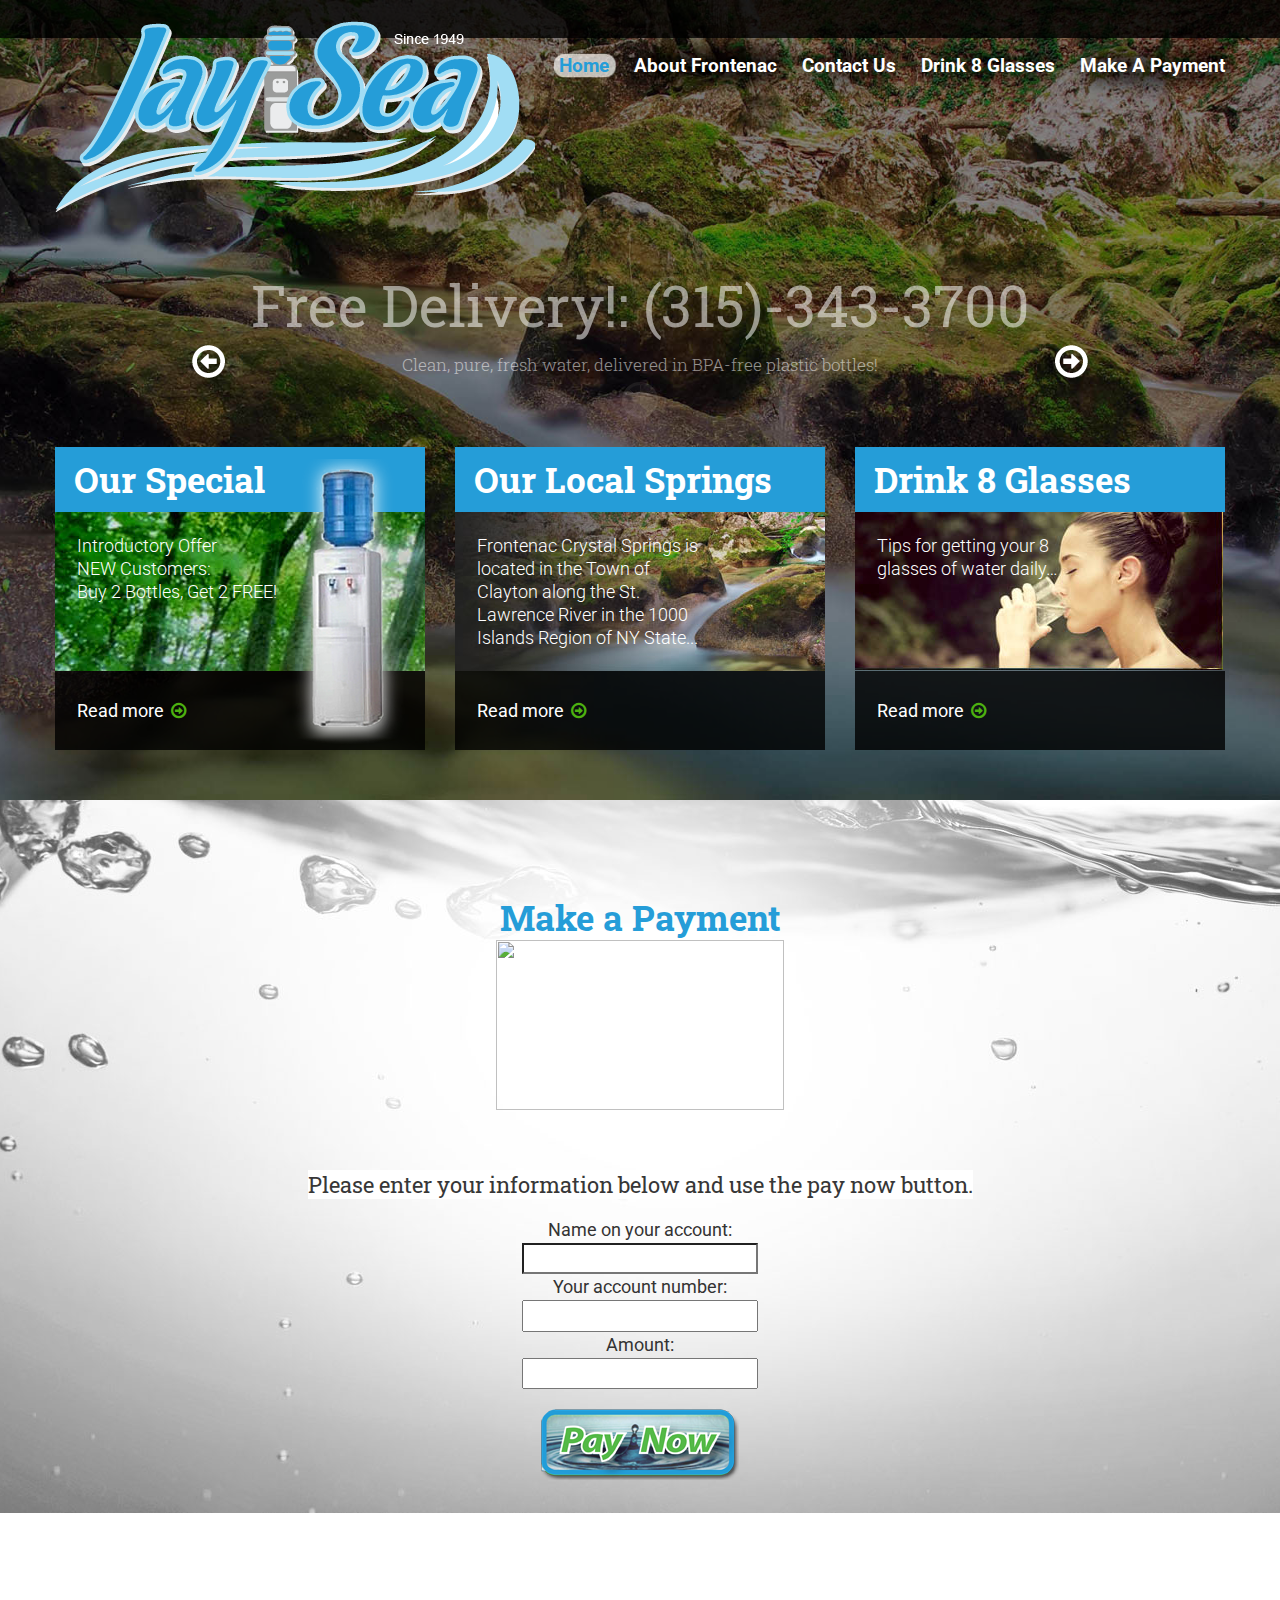
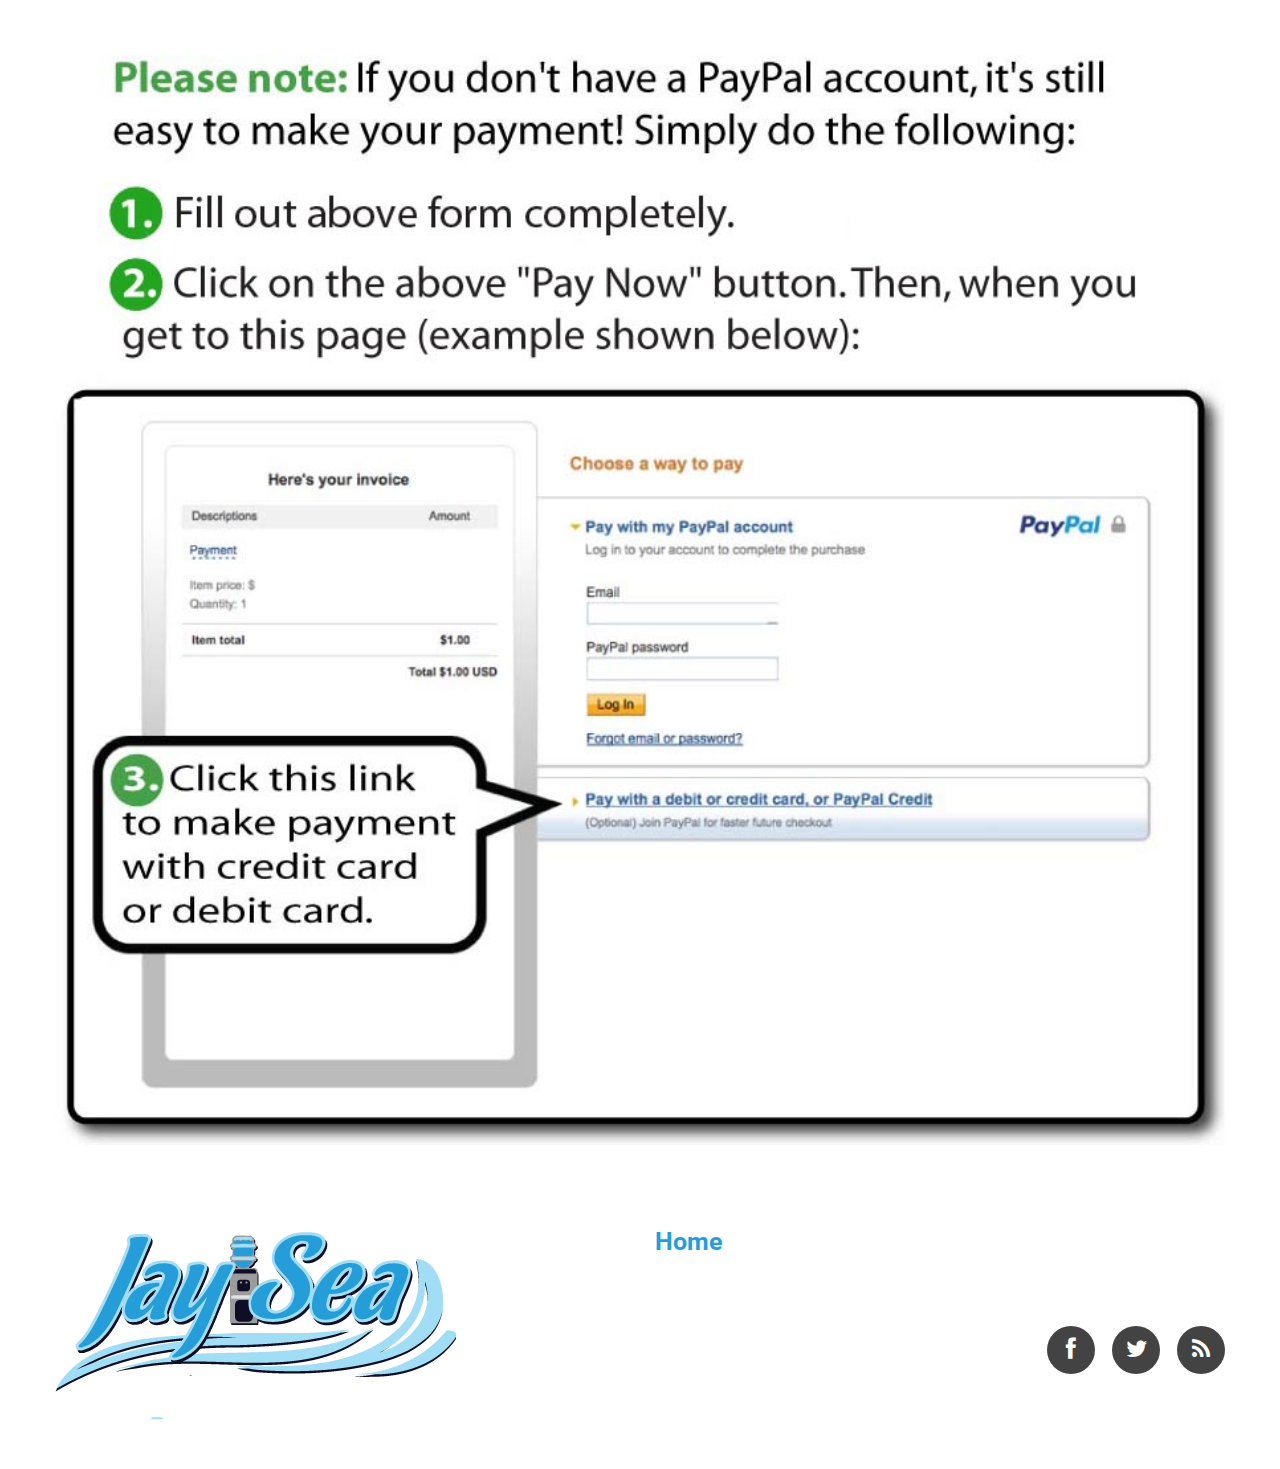
==== commit 5d08dfdf: "fix stuff on test4" ====
--- a/index-vanila.html
+++ b/index-vanila.html
@@ -178,6 +178,8 @@
         </div>
         
         
+        
+            <input onclick="submitForm();" class="buy-button" type="button">
     
             
           
@@ -194,11 +196,10 @@
                 </form>
            
  
-     
-     <input onclick="submitForm();" class="buy-button" type="button">
+
      
      
-     
+
      <script type="text/javascript">
         function submitForm() {
             var name = document.getElementById("name").value;
--- a/css/style.css
+++ b/css/style.css
@@ -1,2075 +1,2075 @@
-@import url(//fonts.googleapis.com/css?family=Roboto:400,900,700,300);
-@import url(//fonts.googleapis.com/css?family=Roboto+Slab:400,300,700);
-body {
-	background: #ffffff;
-	font: 18px 'Roboto', "Helvetica Neue", Helvetica, Arial, sans-serif;
-	line-height: 1.428571429;
-	color: #333333;
-}
-a {
-	text-decoration: none;
-}
-a:hover {
-	text-decoration: none;
-}
-a:focus {
-	text-decoration: none;
-	background: none;
-}
-a[href^="tel:"] {
- color: inherit;
- text-decoration: none;
-}
-textarea, input[type=text], input[type=email], input[type=search], input[type=password] {
-	-webkit-appearance: none;
-	-moz-appearance: caret;
-}
-p {
-	margin-bottom: 25px;
-	font-weight: 300;
-	line-height: 23px;
-}
-h1.navbar-brand_ {
-	margin: 0;
-	padding: 0;
-	float: left;
-}
-h1.navbar-brand_ a {
-	display: inline-block;
-}
-h1.navbar-brand_ span {
-	display: none;
-}
-h2 {
-	font: bold 35px/35px 'Roboto Slab';
-	color: #259DD8;
-	margin: 0 0 43px 0;
-	width: 100%;
-	text-align: center;
-}
-h2.indent {
-	margin-bottom: 27px;
-}
-h3 {
-	font: 300 19px/27px 'Roboto Slab';
-	color: #030303;
-	margin: 0 0 18px 0;
-}
-.extra-wrap {
-	overflow: hidden;
-}
-.global {
-	padding: 0;
-	background: #ffffff;
-}
-.global.indent {
-	padding: 100px 0 0 0;
-	background: #f5f4f5 url(../img/bg_pic5.jpg) center 0 no-repeat;
-}
-.center {
-	text-align: center;
-}
-/*-----menu-----*/
-nav.tm_navbar {
-	background: none;
-	border: none;
-	padding: 0;
-	margin: 33px 0 0 0;
-	float: right;
-	min-height: 0;
-}
-nav.tm_navbar li {
-	float: left;
-	font-size: 14px;
-	line-height: 23px;
-	padding: 0;
-	margin-left: 25px;
-}
-nav.tm_navbar li:first-child {
-	margin-left: 0;
-}
-nav.tm_navbar li a {
-	position: relative;
-	padding: 0;
-	font: 19px 'Roboto';
-	color: #ffffff;
-	background: none;
-	-webkit-transition: all 0.35s ease;
-	transition: all 0.35s ease;
-}
-nav.tm_navbar li.active > a {
-	color: #259DD8;
-	background: none;
-}
-nav.tm_navbar li > a:hover {
-	color: #259DD8;
-	background: none;
-	-webkit-transition: all 0.35s ease;
-	transition: all 0.35s ease;
-}
-nav.tm_navbar .sfHover > a {
-	color: #259DD8;
-	background: none;
-	-webkit-transition: all 0.35s ease;
-	transition: all 0.35s ease;
-}
-nav.tm_navbar li span {
-	height: 4px;
-	background: url(../img/menu-marker.png) center 0 no-repeat;
-	width: 100%;
-	text-align: center;
-	position: absolute;
-	left: 0;
-	bottom: -3px;
-}
-/*-----subMenu1-----*/
-nav.tm_navbar .sub-menu > ul {
-	position: absolute;
-	display: none;
-	width: 203px;
-	left: 0;
-	top: 65px;
-	list-style: none !important;
-	zoom: 1;
-	z-index: 11;
-	background: #242424;
-	padding: 0;
-	margin: 0;
-	text-align: left;
-}
-nav.tm_navbar .sub-menu > ul li {
-	background: none;
-	border: none;
-	width: auto;
-	float: none;
-	margin: 0;
-	padding: 0;
-	display: block;
-}
-nav.tm_navbar .sub-menu > ul li a {
-	background: none;
-	padding: 8px 0 8px 10px;
-	margin: 0;
-	float: none;
-	display: block;
-	width: auto;
-	text-align: left;
-	font: 13px 'Roboto', "Helvetica Neue", Helvetica, Arial, sans-serif;
-	color: #ffffff;
-	-webkit-transition: all 0.25s;
-	transition: all 0.25s;
-}
-nav.tm_navbar .sub-menu > .submenu li span {
-	display: inline-block;
-	background: url(../img/menu-marker2.png) no-repeat;
-	width: 6px;
-	height: 7px;
-	position: relative;
-	left: 9px;
-	top: 0;
-}
-nav.tm_navbar .sub-menu > ul li a:hover {
-	text-decoration: none;
-	color: #ffffff !important;
-	background: #259DD8 !important;
-	-webkit-transition: all 0.25s;
-	transition: all 0.25s;
-}
-nav.tm_navbar .sub-menu > ul li.sfHover > a {
-	text-decoration: none;
-	color: #ffffff !important;
-	background: #259DD8 !important;
-}
-/*-----subMenu2-----*/
-nav.tm_navbar .sub-menu ul ul {
-	position: absolute;
-	display: none;
-	width: 203px;
-	left: 204px;
-	top: 0;
-	list-style: none !important;
-	zoom: 1;
-	z-index: 11;
-	background: #242424;
-	padding: 0;
-	margin: 0;
-	text-align: left;
-}
-nav.tm_navbar .sub-menu ul ul li a {
-	background: none;
-	padding: 8px 0 8px 10px;
-	margin: 0;
-	float: none;
-	display: block;
-	font: 13px 'Roboto', "Helvetica Neue", Helvetica, Arial, sans-serif;
-	color: #ffffff;
-	-webkit-transition: all 0.25s;
-	transition: all 0.25s;
-}
-nav.tm_navbar .sub-menu > ul li > ul li a:hover {
-	text-decoration: none;
-	color: #ffffff !important;
-	background: #259DD8 !important;
-}
-.select-menu {
-	display: none !important;
-}
-/*-----content-----*/
-header {
-	margin: 0;
-	padding: 21px 0 17px 0;
-	position: absolute;
-	top: 0;
-	left: 0;
-	right: 0;
-	z-index: 11;
-	background: #000000;
-	background: rgba(0, 0, 0, 0.8);
-}
-header.indent {
-	background: url(../img/bg_pic4.jpg) center 0 no-repeat !important;
-	position: relative;
-}
-footer {
-	background: url(../img/bg_pic2.jpg) center bottom fixed no-repeat;
-	padding: 61px 0 50px 0;
-}
-footer p {
-	font: 14px 'Roboto', "Helvetica Neue", Helvetica, Arial, sans-serif;
-	color: #f8f8f8;
-	margin-bottom: 15px;
-	float: right;
-	width: 100%;
-	text-align: right;
-}
-footer p a {
-	font: 14px 'Roboto', "Helvetica Neue", Helvetica, Arial, sans-serif;
-	color: #f8f8f8;
-	-webkit-transition: all 0.25s;
-	transition: all 0.25s;
-}
-footer p a:hover {
-	color: #259DD8;
-}
-footer em {
-	font-style: normal;
-}
-.foo_menu {
-	padding: 0;
-	margin: -5px 0 10px 0;
-	list-style: none;
-	float: right;
-}
-.foo_menu li {
-	float: left;
-	margin-left: 25px;
-}
-.foo_menu li:first-child {
-	margin-left: 0;
-}
-.foo_menu li a {
-	font: 25px 'Roboto';
-	color: #ffffff;
-	-webkit-transition: all 0.25s;
-	transition: all 0.25s;
-}
-.foo_menu li a:hover {
-	color: #259DD8;
-}
-.foo_menu li.active > a {
-	color: #259DD8;
-}
-#toTop {
-	display: none;
-	width: 48px;
-	height: 48px;
-	background: url(../img/top.png) 0 top no-repeat;
-	position: fixed;
-	margin-right: -650px !important;
-	right: 50%;
-	bottom: 50px;
-	z-index: 999;
-}
-#toTop:hover {
-	background: url(../img/top.png) 0 bottom no-repeat;
-}
-.follow_icon {
-	padding: 0;
-	margin: 0;
-	float: right;
-	list-style: none;
-}
-.follow_icon li {
-	float: left;
-	margin-left: 17px;
-}
-.follow_icon li a {
-	font-size: 23px;
-	color: #ffffff;
-	width: 48px;
-	height: 48px;
-	line-height: 48px;
-	border-radius: 100%;
-	text-align: center;
-	background: #2f2f2f;
-	background: rgba(47, 47, 47, 0.9);
-	-webkit-transition: all 0.25s;
-	transition: all 0.25s;
-	display: block;
-}
-.follow_icon li a:hover {
-	color: #000000;
-	background: #d0d0d0;
-}
-.who-box .col-lg-4 {
-	text-align: center;
-	margin-bottom: 103px;
-}
-.privacyBox {
-	padding: 58px 0 74px 0;
-	margin: 0 0 39px 0;
-	border-bottom: 1px solid #dfdfdf;
-	background: #f8f8f8;
-}
-.blog-box {
-	padding: 63px 0 40px 0;
-	position: relative;
-}
-.comment-box {
-	padding: 11px 0 26px 0;
-	background: #fed46f;
-}
-.comment-box figure {
-	border-radius: 100%;
-	float: left;
-	margin-right: 45px;
-	border: 3px solid #fee097;
-}
-.comment-box figure img {
-	border-radius: 100%;
-}
-.comment-box .extra-wrap {
-	padding-top: 15px;
-}
-.comment-box p {
-	font-size: 14px;
-	font-style: italic;
-	color: #2e2e2e;
-	margin-bottom: 0;
-}
-.comment-box p a {
-	font: bold italic 14px 'Roboto', "Helvetica Neue", Helvetica, Arial, sans-serif;
-	color: #2e2e2e;
-}
-.comment-box p a:hover {
-	text-decoration: underline;
-}
-.block-box {
-	padding: 37px 0 29px 0;
-	background: #3f3f3f;
-}
-.block-box p {
-	color: #ffffff;
-	font-size: 14px;
-	margin-bottom: 0;
-}
-.trainerBox {
-	margin-bottom: 30px;
-	position: relative;
-	display: block;
-}
-.trainerBox figure {
-	margin: 0;
-}
-.trainerBox figure a {
-	position: relative;
-	display: block;
-	width: 100%;
-	-webkit-transition: all 0.4s ease;
-	transition: all 0.4s ease;
-}
-.trainerBox figure a:hover {
-	opacity: 0.7;
-	filter: alpha(opacity=70);
-}
-.trainerBox figure a:hover img {
-	-webkit-transform: rotate(-5deg);
-	transform: rotate(-5deg);
-}
-.trainerBox figure img {
-	width: 100%;
-	top: 0;
-	left: 0;
-	-webkit-transition: all 0.35s ease;
-	transition: all 0.35s ease;
-	outline: 1px solid transparent;
-}
-.testimBox {
-	background: #ffffff;
-	padding: 45px 0 55px 0;
-}
-.testimBox h2 {
-	margin-bottom: 51px;
-}
-.links-box {
-	background: url(../img/bg_pic6.jpg) center top fixed no-repeat;
-	padding: 50px 0 61px 0;
-}
-.links-box .box {
-	background: #259DD8;
-	background: rgba(69, 173, 5, 0.7);
-	padding: 50px 42px 0 42px;
-}
-.links-box .box h2 {
-	color: #ffffff;
-}
-.latest-box {
-	background: url(../img/bg_pic1.jpg) center top fixed no-repeat;
-	padding: 57px 0 48px 0;
-	margin-bottom: 58px;
-}
-.latest-box h3 {
-	color: #ffffff;
-}
-.latest-box h3 > span {
-	background: #ffffff;
-}
-.latest-box h5 {
-	color: #ffffff;
-}
-.latest-box p {
-	color: #ffffff;
-}
-.servicesBox {
-	padding: 68px 0 20px 0;
-	border-top: 1px solid #eeefef;
-	background: #ffffff;
-}
-.servicesBox .col-lg-4 {
-	margin-bottom: 65px;
-}
-.servicesBox .col-lg-4 p {
-	margin-bottom: 27px;
-}
-.servicesBox hr {
-	border-top: 1px solid #eee;
-	margin: 0;
-}
-.overviewBox {
-	padding: 83px 0 33px 0;
-	background: #ffffff;
-}
-.gallery-box {
-	padding-bottom: 29px;
-}
-.blogBox {
-	margin-bottom: 48px;
-}
-.about-box {
-	text-align: center;
-	padding: 94px 0 102px 0;
-	background: url(../img/bg_pic3.jpg) center top no-repeat;
-}
-.about-box .title {
-	font: bold 35px 'Roboto Slab';
-	color: #259DD8;
-	margin-bottom: 15px;
-}
-.about-box .description {
-	font: 300 19px/27px 'Roboto Slab';
-	color: #030303;
-	margin-bottom: 18px;
-}
-.about-box p {
-	margin-bottom: 27px;
-}
-.center-box {
-	margin-top: -353px;
-	margin-bottom: 50px;
-}
-.center-box .box .title {
-	margin: 0;
-	padding-left: 19px;
-	background: #259DD8;
-	font: bold 35px/65px 'Roboto Slab';
-	color: #ffffff;
-	width: 100%;
-}
-.center-box .box p {
-	color: #ffffff;
-	width: 225px;
-	margin-bottom: 0;
-}
-.center-box em {
-	position: absolute;
-	top: 12px;
-	right: 34px;
-	display: inline-block;
-	width: 118px;
-	height: 285px;
-	background: url(../img/bottle.png) no-repeat;
-}
-.center-box .box .box1 > .cont {
-	background: url(../img/banner1.jpg) no-repeat;
-	padding: 22px 22px 0 22px;
-	min-height: 159px;
-}
-.center-box .box .box2 > .cont {
-	background: url(../img/banner2.jpg) no-repeat;
-	padding: 22px 22px 0 22px;
-	min-height: 159px;
-}
-.center-box .box .box3 > .cont {
-	background: url(../img/banner3.jpg) no-repeat;
-	padding: 22px 22px 0 22px;
-	min-height: 159px;
-}
-.center-box .box .more {
-	padding: 0 22px;
-	line-height: 79px;
-	background: #000000;
-	background: rgba(0, 0, 0, 0.8);
-}
-.articles-box {
-	background: url(../img/bg_pic1.jpg) center top fixed no-repeat;
-	padding: 50px 0 61px 0;
-	margin-bottom: 44px;
-}
-.articles-box .title {
-	font: bold 35px/35px 'Roboto Slab';
-	color: #ffffff;
-	margin-bottom: 12px;
-}
-.articles-box p {
-	color: #ffffff;
-	margin-bottom: 18px;
-}
-.articles-box .box1 {
-	background: #000000;
-	background: rgba(0, 0, 0, 0.7);
-	padding: 50px 40px;
-	text-align: center;
-}
-.articles-box .box1 .description {
-	font: 300 19px/27px 'Roboto Slab';
-	color: #259DD8;
-}
-.articles-box .box2 {
-	background: #259DD8;
-	background: rgba(69, 173, 5, 0.7);
-	padding: 50px 40px;
-	text-align: center;
-}
-.articles-box .box2 .description {
-	font: 300 19px/27px 'Roboto Slab';
-	color: #000000;
-}
-.follow_list {
-	padding: 0;
-	margin: 0;
-	list-style: none;
-}
-.follow_list li {
-	margin-bottom: 23px;
-	display: block;
-}
-.follow_list li span {
-	float: left;
-	font-size: 25px;
-	color: #ce3b28;
-	margin-right: 16px;
-}
-.follow_list li a {
-	font: 18px 'Roboto', "Helvetica Neue", Helvetica, Arial, sans-serif;
-	color: #ffffff;
-	-webkit-transition: all 0.25s;
-	transition: all 0.25s;
-}
-.follow_list li a:hover {
-	color: #ce3b28;
-}
-.headlines-box {
-	background: #f8f8f8;
-	padding-top: 58px;
-	padding-bottom: 54px;
-}
-.history-box {
-	text-align: center;
-	padding-bottom: 102px;
-}
-.banner-box {
-	margin-top: 8px;
-}
-.banner-box .col-lg-6 {
-	margin-bottom: 30px;
-}
-.banner-box figure a {
-	display: block;
-	-webkit-transition: all 0.25s;
-	transition: all 0.25s;
-}
-.banner-box figure a:hover {
-	opacity: 0.7;
-	filter: alpha(opacity=70);
-}
-.banner-box figure img {
-	width: 100%;
-}
-.banner-box hr {
-	margin: 80px 0 0 0;
-	border-top: 1px solid #cdcdcd;
-}
-.advantages-box {
-	border-bottom: 1px solid #dfdfdf;
-	margin-bottom: 39px;
-}
-.values-box p {
-	color: #737885;
-}
-.news-box {
-	background: #ffffff;
-	padding-top: 44px;
-}
-.news-box h3 {
-	margin-bottom: 34px;
-}
-.error-box {
-	padding-bottom: 7px;
-}
-.errorBox {
-	padding-bottom: 102px;
-}
-.errorBox .title {
-	font: bold 186px/186px 'Roboto', "Helvetica Neue", Helvetica, Arial, sans-serif;
-	color: #259DD8;
-	text-transform: uppercase;
-	margin-bottom: 6px;
-}
-.errorBox .description {
-	font: 74px/74px 'Roboto', "Helvetica Neue", Helvetica, Arial, sans-serif;
-	color: #333;
-	text-transform: uppercase;
-	margin-bottom: 29px;
-}
-/*-----thumbs-----*/
-.thumb-pad0 {
-	margin: 0 0 60px 0;
-	overflow: hidden;
-}
-.thumb-pad0 .thumbnail {
-	position: relative;
-	margin: 0;
-	border-radius: 0;
-	box-shadow: none;
-	border: none;
-	padding: 0;
-	background: none;
-	overflow: hidden;
-	text-align: center;
-}
-.thumb-pad0 .thumbnail .caption {
-	padding: 0;
-	overflow: hidden;
-}
-.thumb-pad0 .thumbnail .caption p {
-	margin-top: 8px;
-	margin-bottom: 24px;
-}
-.thumb-pad0 .thumbnail .caption .lnk {
-	font: 19px/19px 'Roboto Slab';
-	color: #030303;
-	-webkit-transition: all 0.25s;
-	transition: all 0.25s;
-}
-.thumb-pad0 .thumbnail .caption .lnk:hover {
-	color: #259DD8;
-}
-.thumb-pad0 figure {
-	margin: 0 0 20px 0;
-	float: none;
-}
-.thumb-pad1-1 {
-	margin: 0 0 60px 0;
-	overflow: hidden;
-}
-.thumb-pad1-1 .thumbnail {
-	position: relative;
-	margin: 0;
-	border-radius: 0;
-	box-shadow: none;
-	border: none;
-	padding: 0;
-	background: none;
-	overflow: hidden;
-	text-align: center;
-}
-.thumb-pad1-1 .thumbnail .caption {
-	padding: 0;
-	overflow: hidden;
-}
-.thumb-pad1-1 figure {
-	margin: 0 0 28px 0;
-	float: none;
-}
-.thumb-pad1-1 figure img {
-	width: 100%;
-}
-.thumb-pad1 {
-	margin: 0 0 40px;
-	overflow: hidden;
-}
-.thumb-pad1 .thumbnail {
-	position: relative;
-	margin: 0;
-	border-radius: 0;
-	box-shadow: none;
-	border: none;
-	padding: 0;
-	background: none;
-	overflow: hidden;
-}
-.thumb-pad1 .thumbnail .caption {
-	padding: 0;
-	overflow: hidden;
-}
-.thumb-pad1 .thumbnail .caption h5 {
-	margin-bottom: 15px;
-}
-.thumb-pad1 .thumbnail .caption p {
-	color: #737885;
-}
-.thumb-pad1 figure {
-	margin: 0 31px 0 0;
-	float: left;
-}
-.thumb-pad2 {
-	margin: 0;
-	overflow: hidden;
-}
-.thumb-pad2 .thumbnail {
-	position: relative;
-	margin: 0;
-	border-radius: 0;
-	box-shadow: none;
-	border: none;
-	padding: 0;
-	background: none;
-}
-.thumb-pad2 .thumbnail .caption {
-	padding: 0;
-	overflow: hidden;
-}
-.thumb-pad2 .thumbnail .caption p {
-	color: #737885;
-}
-.thumb-pad2 figure {
-	margin: 0 0 13px 0;
-}
-.thumb-pad2 figure img {
-	width: 100%;
-}
-.thumb-pad3 {
-	overflow: hidden;
-	margin-bottom: 30px;
-}
-.thumb-pad3 .thumbnail {
-	position: relative;
-	padding: 0;
-	margin: 0;
-	border: none;
-	border-radius: 0;
-	box-shadow: none;
-	background: none;
-}
-.thumb-pad3 .thumbnail .caption {
-	padding: 0;
-	color: #333333;
-	overflow: hidden;
-}
-.thumb-pad3 .thumbnail .caption .title {
-	color: #4a837c;
-	font: bold 18px 'Roboto', "Helvetica Neue", Helvetica, Arial, sans-serif;
-	margin-bottom: 12px;
-}
-.thumb-pad3 figure {
-	margin: 6px 23px 0 0;
-	float: left;
-}
-.thumb-pad3 figure img {
-	width: 100%;
-}
-.popular-box {
-	padding-bottom: 18px;
-	margin-bottom: 44px;
-	border-bottom: 1px solid #e8e8e8;
-}
-.popular-box.indent {
-	border-bottom: none;
-	margin-bottom: 56px;
-	padding-bottom: 0;
-}
-.thumb-pad4 {
-	margin: 0;
-	overflow: hidden;
-}
-.thumb-pad4 .thumbnail {
-	position: relative;
-	margin: 0;
-	border-radius: 0;
-	box-shadow: none;
-	border: none;
-	padding: 0;
-	background: none;
-	text-align: center;
-}
-.thumb-pad4 .thumbnail .caption {
-	padding: 0;
-	overflow: hidden;
-}
-.thumb-pad4 figure {
-	margin: 0 0 29px 0;
-}
-.thumb-pad4 figure img {
-	width: 100%;
-}
-.thumb-pad5 {
-	margin-bottom: 22px;
-}
-.thumb-pad5 .thumbnail {
-	position: relative;
-	padding: 0;
-	margin: 0;
-	border: none;
-	border-radius: 0;
-	box-shadow: none;
-	background: none;
-}
-.thumb-pad5 .thumbnail .name {
-	font: italic 18px 'Istok Web';
-	color: #1e2731;
-	margin-left: 30px;
-	margin-bottom: 0;
-}
-.thumb-pad5 .thumbnail .name a {
-	font-weight: bold;
-	font-style: normal;
-	color: #1e2731;
-	-webkit-transition: all 0.25s;
-	transition: all 0.25s;
-}
-.thumb-pad5 .thumbnail .name a:hover {
-	color: #e22004;
-}
-.thumb-pad5 .thumbnail .caption {
-	padding: 42px 20px 24px 20px;
-	color: #333333;
-	margin-bottom: 38px;
-	border: 2px solid #cecece;
-	position: relative;
-}
-.thumb-pad5 .thumbnail .caption i {
-	position: absolute;
-	display: inline-block;
-	top: 15px;
-	left: 22px;
-	width: 26px;
-	height: 18px;
-	background: url(../img/quote_left2.png) no-repeat;
-}
-.thumb-pad5 .thumbnail .caption strong {
-	position: absolute;
-	display: inline-block;
-	bottom: 27px;
-	right: 60px;
-	width: 26px;
-	height: 18px;
-	background: url(../img/quote_right2.png) no-repeat;
-}
-.thumb-pad5 .thumbnail .caption em {
-	position: absolute;
-	display: block;
-	bottom: -33px;
-	left: 30px;
-	width: 35px;
-	height: 33px;
-	background: url(../img/tr.png) no-repeat;
-}
-.thumb-pad5 .thumbnail .caption p {
-	font: italic 16px/28px 'Istok Web';
-	margin-bottom: 0;
-}
-.thumb-pad6 {
-	overflow: hidden;
-}
-.thumb-pad6 .thumbnail {
-	position: relative;
-	padding: 0;
-	margin: 0;
-	border: none;
-	border-radius: 0;
-	box-shadow: none;
-	background: none;
-	text-align: center;
-}
-.thumb-pad6 .thumbnail a {
-	font: 300 19px 'Roboto Slab';
-	color: #259DD8;
-	-webkit-transition: all 0.25s;
-	transition: all 0.25s;
-}
-.thumb-pad6 .thumbnail a:hover {
-	color: #b6b6b6;
-}
-.thumb-pad6 .thumbnail p {
-	color: #333333;
-	font-style: italic;
-	margin-bottom: 4px;
-}
-.thumb-pad6 .thumbnail .caption {
-	padding: 0;
-	overflow: hidden;
-	color: #333333;
-}
-.thumb-pad6 .thumbnail figure {
-	float: left;
-	margin: 7px 24px 0 0;
-}
-.thumb-pad7 {
-	overflow: hidden;
-	margin-bottom: 64px;
-}
-.thumb-pad7 .thumbnail {
-	position: relative;
-	padding: 0;
-	margin: 0;
-	border: none;
-	border-radius: 0;
-	box-shadow: none;
-	background: none;
-	text-align: center;
-}
-.thumb-pad7 .thumbnail p {
-	color: #ffffff;
-	margin-bottom: 4px;
-}
-.thumb-pad7 .thumbnail .bdg {
-	float: left;
-	margin-right: 8px;
-	width: 30px;
-	font: bold 36px 'Roboto Slab';
-	color: #edf5e4;
-}
-.thumb-pad7 .thumbnail h3 {
-	margin-bottom: 7px;
-}
-.thumb-pad7 .thumbnail .caption {
-	padding: 0;
-	overflow: hidden;
-	color: #333333;
-}
-.thumb-pad8 {
-	margin: 0 0 60px 0;
-	padding: 0;
-	overflow: hidden;
-}
-.thumb-pad8 .thumbnail {
-	margin: 0;
-	border-radius: 0;
-	box-shadow: none;
-	border: none;
-	padding: 0;
-	background: none;
-}
-.thumb-pad8 .thumbnail figure {
-	margin: 0 0 30px 0;
-}
-.thumb-pad8 .thumbnail figure img {
-	width: 100%;
-}
-.thumb-pad8 .thumbnail figure a {
-	position: relative;
-	display: block;
-}
-.thumb-pad8 .thumbnail figure a em {
-	width: 100%;
-	height: 100%;
-	position: absolute;
-	top: 0;
-	left: 0;
-	display: block;
-	background: #333333 url(../img/plus.png) center center no-repeat;
-	background: rgba(51, 51, 51, 0.5) url(../img/plus.png) center center no-repeat;
-	-webkit-transform: translateY(0) translateX(0) scale(0.25);
-	transform: translateY(0) translateX(0) scale(0.25);
-	-webkit-transition: all 0.35s;
-	transition: all 0.35s;
-	opacity: 0;
-	filter: alpha(opacity=0);
-}
-.thumb-pad8 .thumbnail figure a:hover em {
-	-webkit-transform: translateY(0) translateX(0) scale(1);
-	transform: translateY(0) translateX(0) scale(1);
-	-webkit-transition: all 0.35s;
-	transition: all 0.35s;
-	opacity: 1;
-	filter: alpha(opacity=100);
-}
-.thumb-pad8 .thumbnail .caption {
-	padding: 0;
-	overflow: hidden;
-	text-align: center;
-}
-.thumb-pad8 .thumbnail .caption > p {
-	margin-bottom: 24px;
-	margin-top: 15px;
-}
-.thumb-pad8 .thumbnail .caption .lnk {
-	font: 300 19px/27px 'Roboto Slab';
-	color: #030303;
-	-webkit-transition: all 0.25s ease;
-	transition: all 0.25s ease;
-}
-.thumb-pad8 .thumbnail .caption .lnk:hover {
-	color: #259DD8;
-}
-/*-----btn-----*/
-.btn-default.btn1 {
-	box-shadow: none;
-	position: relative;
-	text-decoration: none !important;
-	padding: 0;
-	font: 18px 'Roboto', "Helvetica Neue", Helvetica, Arial, sans-serif;
-	margin: 0;
-	text-shadow: none;
-	color: #ffffff;
-	border-radius: 0;
-	border: none;
-	background: none;
-	display: inline-block;
-	-webkit-transition: all 0.25s;
-	transition: all 0.25s;
-}
-.btn-default.btn1 span {
-	font-size: 18px;
-	color: #4db110;
-	margin-left: 3px;
-}
-.btn-default.btn1:hover {
-	color: #4db110;
-	background: none;
-	text-decoration: none !important;
-	-webkit-transition: all 0.25s;
-	transition: all 0.25s;
-}
-.btn-default.btn2 {
-	box-shadow: none;
-	position: relative;
-	text-decoration: none !important;
-	padding: 0 50px;
-	font: 25px/54px 'Roboto', "Helvetica Neue", Helvetica, Arial, sans-serif;
-	margin: 0;
-	border-radius: 12px;
-	text-shadow: none;
-	color: #ffffff;
-	background: #259DD8;
-	display: inline-block;
-	-webkit-transition: all 0.25s ease;
-	transition: all 0.25s ease;
-}
-.btn-default.btn2:hover {
-	color: #ffffff;
-	background: #4e4e4e;
-	text-decoration: none !important;
-	-webkit-transition: all 0.25s ease;
-	transition: all 0.25s ease;
-}
-.btn-default.btn3 {
-	box-shadow: none;
-	position: relative;
-	text-decoration: underline !important;
-	padding: 0;
-	font: 25px 'Roboto', "Helvetica Neue", Helvetica, Arial, sans-serif;
-	margin: 0;
-	text-shadow: none;
-	color: #ffffff;
-	background: none;
-	display: inline-block;
-	-webkit-transition: all 0.25s ease;
-	transition: all 0.25s ease;
-}
-.btn-default.btn3:hover {
-	color: #ffffff;
-	background: none;
-	text-decoration: none !important;
-	-webkit-transition: all 0.25s ease;
-	transition: all 0.25s ease;
-}
-.btn-default.btn4 {
-	box-shadow: none;
-	position: relative;
-	text-decoration: none !important;
-	padding: 0 30px;
-	font: 18px/42px 'Roboto', "Helvetica Neue", Helvetica, Arial, sans-serif;
-	margin: 0;
-	border-radius: 8px;
-	text-shadow: none;
-	color: #ffffff;
-	background: #259DD8;
-	display: inline-block;
-	-webkit-transition: all 0.25s ease;
-	transition: all 0.25s ease;
-}
-.btn-default.btn4:hover {
-	color: #ffffff;
-	background: #4e4e4e;
-	text-decoration: none !important;
-	-webkit-transition: all 0.25s ease;
-	transition: all 0.25s ease;
-}
-/*-----list-----*/
-.list1-1 {
-	margin: 0 0 87px 0;
-	padding: 0;
-	list-style: none;
-	overflow: hidden;
-}
-.list1-1.indent li {
-	border-bottom: 1px solid #bec0c3;
-	background: url(../img/list_arrow2.png) left 7px no-repeat;
-}
-.list1-1.indent li a {
-	color: #ffffff;
-}
-.list1-1 li {
-	font-size: 14px;
-	line-height: 1.428571429;
-	overflow: hidden;
-	margin-bottom: 8px;
-	padding: 0 0 9px 14px;
-	border-bottom: 1px solid #dfdfdf;
-	background: url(../img/list_arrow.png) left 7px no-repeat;
-}
-.list1-1 li:last-child {
-	margin-bottom: 0;
-	padding-bottom: 0;
-	border-bottom: none;
-}
-.list1-1 li a {
-	font: 12px 'Arial';
-	color: #5f6775;
-	-webkit-transition: all 0.25s ease;
-	transition: all 0.25s ease;
-}
-.list1-1 li a:hover {
-	color: #e22004;
-	-webkit-transition: all 0.25s ease;
-	transition: all 0.25s ease;
-}
-.list1 {
-	margin: 0 0 20px 0;
-	padding: 0;
-	list-style: none;
-	overflow: hidden;
-	position: relative;
-}
-.list1 li {
-	font-size: 14px;
-	line-height: 1.428571429;
-	overflow: hidden;
-	margin-bottom: 13px;
-	text-align: center;
-}
-.list1 li p {
-	margin-bottom: 0;
-}
-.list2 {
-	margin: 0;
-	padding: 0;
-	list-style: none;
-	overflow: hidden;
-}
-.list2 li {
-	font-size: 14px;
-	line-height: 1.428571429;
-	overflow: hidden;
-	margin-bottom: 12px;
-	padding-left: 12px;
-	background: url(../img/list_point.png) left 8px no-repeat;
-}
-.list2 li p {
-	margin-bottom: 0;
-}
-.list2 li a {
-	color: #838282;
-	font: 12px 'Arial';
-	-webkit-transition: all 0.25s;
-	transition: all 0.25s;
-}
-.list2 li a:hover {
-	color: #e22004;
-}
-.list3 {
-	margin: 0;
-	padding: 0;
-	list-style: none;
-}
-.list3 li {
-	font-size: 14px;
-	line-height: 1.428571429;
-	margin-bottom: 13px;
-}
-.list3 li a {
-	font: 18px/18px 'Istok Web';
-	color: #1e2731;
-	-webkit-transition: all 0.25s ease;
-	transition: all 0.25s ease;
-}
-.list3 li a:hover {
-	color: #e22004;
-}
-.list3 li p {
-	margin-bottom: 0;
-	margin-top: 14px;
-}
-.list3 li .extra-wrap {
-	padding-top: 8px;
-}
-.list3 li .badge {
-	padding: 0;
-	margin: 0;
-	float: left;
-	margin-right: 9px;
-	display: inline-block;
-	color: #ffffff;
-	font: bold 24px/52px 'Istok Web';
-	background: #e22004;
-	border: none;
-	width: 52px;
-	height: 52px;
-	border-radius: 100%;
-	text-align: center;
-}
-.list6 {
-	margin: 0;
-	padding: 0;
-	list-style: none;
-}
-.list6 li {
-	font-size: 14px;
-	line-height: 1.428571429;
-	margin-bottom: 22px;
-}
-.list6 li .badge {
-	padding: 0;
-	margin: 0;
-	box-shadow: none;
-	text-shadow: none;
-	border-radius: 0;
-	background: none;
-	text-align: center;
-	width: 35px;
-	float: left;
-	border: none;
-	margin-right: 10px;
-}
-.list6 li .badge time {
-	font: bold 24px/21px 'Istok Web';
-	color: #e4351c;
-}
-.list6 li .badge time span {
-	display: block;
-	font: bold 18px/18px 'Istok Web';
-	color: #e4351c;
-	margin-top: 0;
-}
-.list6 li p {
-	margin-bottom: 0;
-	margin-top: 14px;
-	color: #737885;
-}
-.list6 li a {
-	font: 18px/18px 'Istok Web';
-	color: #1e2731;
-	-webkit-transition: all 0.25s;
-	transition: all 0.25s;
-}
-.list6 li a:hover {
-	color: #e4351c;
-}
-.priv-box {
-	text-align: center;
-	padding-bottom: 58px;
-}
-.list8 {
-	margin: 0;
-	padding: 0;
-	list-style: none;
-}
-.list8 li {
-	font-size: 14px;
-	line-height: 23px;
-	margin-bottom: 25px;
-}
-/*-----search-----*/
-#search-404 {
-	position: relative;
-	margin: 33px 0 0 0;
-	overflow: hidden;
-	width: 296px;
-}
-#search-404 a {
-	position: absolute;
-	top: 10px;
-	right: 0;
-	-webkit-transition: all 0.25s;
-	transition: all 0.25s;
-}
-#search-404 a:hover {
-	opacity: 0.7;
-	filter: alpha(opacity=70);
-}
-#search-404 input {
-	box-shadow: none;
-	border-radius: 0;
-	-webkit-box-sizing: border-box;
-	-moz-box-sizing: border-box;
-	box-sizing: border-box;
-	float: left;
-	margin: 0;
-	width: 267px;
-	outline: none;
-	border: 1px solid #e2e2e2;
-	background: #ffffff;
-	font: 14px 'Roboto', "Helvetica Neue", Helvetica, Arial, sans-serif;
-	line-height: 18px;
-	color: #333333;
-	padding: 10px 14px;
-	height: 41px;
-	resize: none;
-}
-#search {
-	margin: 28px 0 0 0;
-	position: relative;
-	border-radius: 38px;
-	border: 1px solid #ebebeb;
-	border-radius: 5px;
-	display: inline-block;
-	width: 213px;
-	float: right;
-}
-#search a {
-	position: absolute;
-	float: left;
-	top: 2px;
-	right: 11px;
-	-webkit-transition: all 0.25s ease;
-	transition: all 0.25s ease;
-}
-#search a:hover {
-	opacity: 0.5;
-	filter: alpha(opacity=50);
-}
-#search input {
-	box-shadow: none;
-	border-radius: 0;
-	-webkit-box-sizing: border-box;
-	-moz-box-sizing: border-box;
-	box-sizing: border-box;
-	border: none;
-	margin: 0;
-	width: 215px;
-	outline: none;
-	font: 14px 'Roboto', "Helvetica Neue", Helvetica, Arial, sans-serif;
-	line-height: 18px;
-	float: left;
-	color: #333333;
-	background: none;
-	height: 26px;
-	padding: 3px 0 9px 20px;
-	resize: none;
-	overflow: hidden;
-}
-/*-----map-----*/
-.formBox {
-	background: #ffffff;
-	padding: 48px 0 60px 0;
-}
-.map {
-	margin: 0 0 112px 0;
-	width: 100%;
-	line-height: 0;
-	overflow: hidden;
-}
-.map iframe {
-	-webkit-box-sizing: border-box;
-	-moz-box-sizing: border-box;
-	box-sizing: border-box;
-	width: 100%;
-	height: 460px;
-	border: none;
-	line-height: 0;
-	overflow: hidden;
-}
-.info {
-	text-align: center;
-}
-.info p {
-	margin-bottom: 0;
-}
-.info p span {
-	display: inline-block;
-	width: 75px;
-}
-.info p a {
-	font: 14px 'Roboto', "Helvetica Neue", Helvetica, Arial, sans-serif;
-	color: #259DD8;
-	text-decoration: underline;
-	-webkit-transition: all 0.25s;
-	transition: all 0.25s;
-}
-.info p a:hover {
-	color: #333333;
-}
-/*-----form-----*/
-#contact-form {
-	width: 100%;
-	position: relative;
-	overflow: hidden;
-	margin-top: 20px;
-	text-align: left;
-}
-#contact-form label {
-	position: relative;
-	display: block;
-	min-height: 51px;
-	margin: 0;
-	font-weight: normal;
-	font: 14px 'Roboto', "Helvetica Neue", Helvetica, Arial, sans-serif;
-	line-height: 18px;
-	color: #333333;
-}
-#contact-form label span {
-	margin-bottom: 2px;
-	display: block;
-	color: #333333;
-}
-#contact-form .holder {
-	overflow: hidden;
-}
-.form-div-1, .form-div-2, .form-div-3 {
-	float: left;
-	width: 242px;
-	margin-right: 10px;
-}
-.form-div-3 {
-	margin-right: 0;
-}
-#contact-form ._placeholder {
-	position: absolute;
-	left: 0;
-	right: 0;
-	top: 0;
-	bottom: 0;
-	cursor: text;
-	padding: 10px 14px;
-	border-radius: 0;
-	display: block;
-}
-#contact-form ._placeholder.focused {
-	opacity: 0;
-	filter: alpha(opacity=0);
-	box-shadow: none;
-}
-#contact-form ._placeholder.hidden {
-	display: none;
-}
-#contact-form input, #contact-form textarea {
-	box-shadow: none;
-	border-radius: 0;
-	-webkit-box-sizing: border-box;
-	-moz-box-sizing: border-box;
-	box-sizing: border-box;
-	float: left;
-	margin: 0;
-	width: 100%;
-	outline: none;
-	border: 1px solid #e2e2e2;
-	background: #ffffff;
-	font: 14px 'Roboto', "Helvetica Neue", Helvetica, Arial, sans-serif;
-	line-height: 18px;
-	color: #333333;
-	padding: 10px 14px;
-	height: 41px;
-	resize: none;
-}
-#contact-form textarea {
-	height: 177px;
-	margin-bottom: 20px;
-}
-#contact-form .error-message, #contact-form .empty-message {
-	height: 0;
-	overflow: hidden;
-	font: 10px 'Arial';
-	color: #259DD8;
-	-webkit-transition: 0.3s ease-in height;
-	transition: 0.3s ease-in height;
-	position: absolute;
-	right: 5px;
-	top: 2px;
-}
-#contact-form .invalid .error-message, #contact-form .empty .empty-message {
-	height: 20px;
-}
-#contact-form .success-message {
-	line-height: 48px;
-	position: absolute;
-	overflow: hidden;
-	height: 0;
-	left: 0;
-	top: 0;
-	box-sizing: border-box;
-	box-shadow: none;
-	border-radius: 0;
-	background: #fff;
-	z-index: 10;
-	width: 100%;
-	text-align: center;
-	-webkit-transition: all 0.35s ease;
-	transition: all 0.35s ease;
-	padding: 0;
-}
-#contact-form.success .success-message {
-	box-shadow: none;
-	-webkit-box-sizing: border-box;
-	-moz-box-sizing: border-box;
-	box-sizing: border-box;
-	float: left;
-	margin: 0;
-	width: 100%;
-	outline: none;
-	border: 1px solid #e2e2e2;
-	background: #ffffff;
-	border-radius: 0;
-	font: 14px 'Roboto', "Helvetica Neue", Helvetica, Arial, sans-serif;
-	line-height: 36px;
-	color: #333333;
-	padding: 0 14px;
-	height: 41px;
-	resize: none;
-	-webkit-transition: all 0.35s ease;
-	transition: all 0.35s ease;
-}
-.btns .btn4 {
-	float: left;
-	margin-right: 20px;
-}
-.btns p {
-	margin: 6px 0 0 0;
-	float: left;
-}
-.mail {
-	color: #259DD8;
-	font: 14px 'Roboto', "Helvetica Neue", Helvetica, Arial, sans-serif;
-	text-decoration: underline;
-}
-.mail:hover {
-	color: #333333;
-	text-decoration: underline;
-}
-/*------------------------------------------------------media queries---------------------------------------------------------*/
-@media (min-width: 1220px) {
- .container {
- padding: 0;
-}
-}
-/*---------------------------------------------------------------------------------------------------------------------------*/
-@media (min-width: 992px) and (max-width: 1219px) {
- footer {
- background: url(../img/bg_pic2.jpg) center bottom no-repeat;
-}
- .articles-box {
- background: url(../img/bg_pic1.jpg) center top no-repeat;
-}
- .links-box {
- background: url(../img/bg_pic6.jpg) center top no-repeat;
-}
- .form-div-1, .form-div-2, .form-div-3 {
- width: 100%;
- float: none;
- margin-right: 0;
-}
- #contact-form label {
- min-height: 50px;
-}
- .thumb-pad0 .thumbnail .caption p {
- font-size: 14px;
- line-height: 21px;
-}
- #contact-form.success .success-message {
- height: 141px;
- line-height: 141px;
-}
- .errorBox .title {
- font-size: 80px;
- line-height: 80px;
-}
- .errorBox .description {
- font-size: 55px;
- line-height: 55px;
-}
- footer {
- text-align: center;
-}
- footer h1 {
- float: none;
- width: 100%;
- text-align: center;
-}
- footer .foo_menu {
- float: none;
- display: inline-block;
-}
- footer p {
- text-align: center;
-}
- footer .follow_icon {
- float: none;
- display: inline-block;
-}
-}
-/*---------------------------------------------------------------------------------------------------------------------------*/
-@media (min-width: 768px) and (max-width: 991px) {
- header {
- text-align: center;
- position: relative;
- background: #000000;
-}
- nav.tm_navbar {
- float: none;
-}
- nav.tm_navbar > .nav {
- display: inline-block;
-}
- h1.navbar-brand_ {
- float: none;
- width: 100%;
- text-align: center;
- margin-bottom: 15px;
-}
- .articles-box {
- background: url(../img/bg_pic1.jpg) center top no-repeat;
-}
- .articles-box .name, .btn-default.btn2 {
- margin-left: 40px;
-}
- .articles-box .title-box {
- padding-top: 0;
-}
- .links-box {
- background: url(../img/bg_pic6.jpg) center top no-repeat;
-}
- #contact-form2.success .success-message {
- height: 93px;
- line-height: 93px;
-}
- .thumb-pad0 {
- margin: 0 0 30px 0;
- overflow: hidden;
-}
- .thumb-pad0 .thumbnail .caption p {
- font-size: 14px;
- line-height: 21px;
-}
- #contact-form.success .success-message {
- height: 141px;
- line-height: 141px;
-}
- .form-div-1, .form-div-2, .form-div-3 {
- float: none;
- width: 100%;
- margin-right: 0;
-}
- #contact-form label {
- min-height: 50px;
-}
- .categories-box {
- margin-bottom: 40px;
-}
- .list1 li .title br {
- display: none;
-}
- .thumb-pad3 figure {
- margin: 0 0 20px 0;
- float: none;
-}
- #search {
- float: none;
-}
- .servicesBox .col-lg-4 {
- margin-bottom: 0;
-}
- .overviewBox {
- padding: 40px 0 33px 0;
-}
- #options {
- margin-bottom: 20px;
-}
- .thumb-pad1 .thumbnail .caption a br {
- display: none;
-}
- .thumb-pad1 .thumbnail .caption {
- overflow: visible;
-}
- .map-box {
- margin-top: 30px;
-}
- .map-box figure img {
- width: auto;
-}
- .errorBox img {
- width: 100%;
-}
- footer {
- text-align: center;
- background: url(../img/bg_pic2.jpg) center bottom no-repeat;
-}
- footer h1 {
- float: none;
- width: 100%;
- text-align: center;
-}
- footer .foo_menu {
- float: none;
- display: inline-block;
-}
- footer p {
- text-align: center;
-}
- footer .follow_icon {
- float: none;
- display: inline-block;
-}
- .center-box {
- margin: 0;
-}
- .center-box .box {
- margin-bottom: 30px;
-}
- .center-box .cont {
- background: #000000 !important;
-}
- .center-box .cont p {
- width: 80%;
-}
- .errorBox .title {
- font-size: 80px;
- line-height: 80px;
-}
- .errorBox .description {
- font-size: 55px;
- line-height: 55px;
-}
-}
-/*---------------------------------------------------------------------------------------------------------------------------*/
-@media (max-width: 767px) {
- header {
- text-align: center;
- position: relative;
- background: #000000;
-}
- h1.navbar-brand_ {
- float: none;
- width: 100%;
- text-align: center;
- margin-bottom: 15px;
-}
- nav.tm_navbar {
- float: none;
- display: inline-block;
- width: 100%;
- padding: 0;
- margin: 0;
-}
- nav.tm_navbar .nav {
- display: none;
-}
- .select-menu {
- display: inline-block !important;
- padding-top: 4px;
- padding-right: 3px;
- padding-bottom: 4px;
- width: 100%;
- border: 1px solid #259DD8;
- background: #259DD8;
- color: #ffffff;
- cursor: pointer;
- height: 30px;
- font-size: 12px;
- vertical-align: middle;
-}
- .articles-box {
- background: url(../img/bg_pic1.jpg) center top no-repeat;
-}
- .articles-box .title-box {
- padding-top: 0;
-}
- .articles-box {
- padding: 80px 0 0 0;
-}
- .articles-box .col-lg-6 {
- margin-bottom: 50px;
-}
- .links-box {
- background: url(../img/bg_pic6.jpg) center top no-repeat;
-}
- #contact-form2.success .success-message {
- height: 93px;
- line-height: 93px;
-}
- .thumb-pad2 figure {
- margin: 0 20px 0 0;
- float: left;
-}
- .map-box {
- margin-top: 30px;
-}
- .map-box figure img {
- width: auto;
-}
- .errorBox img {
- width: 100%;
-}
- .thumb-pad0 {
- margin: 0 0 30px 0;
- overflow: hidden;
-}
- .thumb-pad0 .thumbnail .caption p {
- font-size: 14px;
- line-height: 21px;
-}
- #contact-form.success .success-message {
- height: 141px;
- line-height: 141px;
-}
- .form-div-1, .form-div-2, .form-div-3 {
- width: 100%;
- float: none;
- margin-right: 0;
-}
- .map iframe {
- height: 300px;
-}
- .info {
- margin-bottom: 50px;
-}
- #contact-form label {
- min-height: 50px;
-}
- .proffesional-box {
- padding: 70px 0;
-}
- .proffesional-box .title {
- font-size: 21px;
-}
- .privacyBox {
- margin-bottom: 50px;
-}
- .pict {
- background: none;
- padding: 0 0 90px 0;
-}
- .categories-box {
- margin-bottom: 40px;
-}
- .block-box article {
- margin-bottom: 50px;
-}
- .list1 li .title br {
- display: none;
-}
- .thumb-pad4 figure {
- margin: 0 20px 0 0;
- float: left;
-}
- .thumb-pad4 .thumbnail .caption {
- overflow: visible;
-}
- .thumb-pad3 figure {
- margin: 0 0 20px 0;
- float: none;
-}
- #search {
- float: none;
-}
- .thumb-pad1 {
- margin-bottom: 20px;
-}
- .servicesBox .col-lg-4 {
- margin-bottom: 0;
-}
- .overviewBox {
- padding: 40px 0 33px 0;
-}
- .thumb-pad1 .thumbnail .caption a br {
- display: none;
-}
- .thumb-pad1-1 figure {
- margin: 0 20px 0 0;
- float: left;
-}
- footer {
- text-align: center;
- background: url(../img/bg_pic2.jpg) center bottom no-repeat;
-}
- footer h1 {
- float: none;
- width: 100%;
- text-align: center;
-}
- footer .foo_menu {
- display: none;
-}
- footer p {
- text-align: center;
-}
- footer .follow_icon {
- float: none;
- display: inline-block;
-}
- .center-box {
- margin: 0;
-}
- .center-box .box {
- margin-bottom: 30px;
-}
- .center-box .cont {
- background: #000000 !important;
-}
- .center-box .cont p {
- width: 75%;
-}
- .testimBox .col-lg-4 {
- margin-bottom: 30px;
-}
- .errorBox .title {
- font-size: 80px;
- line-height: 80px;
-}
- .errorBox .description {
- font-size: 55px;
- line-height: 55px;
-}
-}
-/*---------------------------------------------------------------------------------------------------------------------------*/
-@media (max-width: 626px) {
- .thumb-pad4 figure {
- margin: 0 0 20px 0;
- float: none;
-}
- .thumb-pad1-1 figure {
- margin: 0 0 20px 0;
- float: none;
-}
- .latest-box {
- background: #ffffff;
-}
-}
-/*---------------------------------------------------------------------------------------------------------------------------*/
-@media (max-width: 560px) {
- .thumb-pad2 figure {
- margin: 0 0 20px 0;
- float: none;
-}
- .thumb-pad1 .thumbnail .caption {
- overflow: visible;
-}
-}
-/*---------------------------------------------------------------------------------------------------------------------------*/
-@media (max-width: 480px) {
- h1.navbar-brand_ a img {
- width: 100%;
-}
- .baner-box {
- width: 100%;
- float: none;
-}
- .trainerBox {
- width: 50%;
-}
- .services-box {
- width: 100%;
- float: none;
-}
- .overviewBox .col-xs-6 {
- width: 100%;
- float: none;
-}
- .projects-box .col-xs-6 {
- width: 100%;
- float: none;
-}
- #search-404 {
- width: 100%;
-}
- .articles-box {
- background: #000000;
-}
- .thumb-pad1 figure {
- margin: 0 0 20px 0;
- float: none;
-}
- .about-box {
- background: #f7f7f7;
-}
- .links-box {
- background: #4e4e4e;
-}
- .product-box {
- width: 100%;
- float: none;
-}
- #search-404 {
- width: 283px;
-}
- #search-404 input {
- width: 247px;
-}
- .errorBox .title {
- font-size: 35px;
- line-height: 35px;
-}
- .errorBox .description {
- font-size: 25px;
- line-height: 25px;
-}
-}
-/*---------------------------------------------------------------------------------------------------------------------------*/
-@media (max-width: 320px) {
- h1.navbar-brand_ a img {
- width: 100%;
-}
- .trainerBox {
- width: 100%;
- float: none;
-}
- .gallery-box {
- width: 100%;
- float: none;
-}
- .thumb-pad1 figure img {
- width: 100%;
-}
- .center-box em {
- right: 0;
-}
-}
-/*---------------------------------------------------------------------------------------------------------------------------*/
-.margBot {
-	margin-bottom: 0;
-}
-.padBot {
-	padding-bottom: 77px;
-}
-/*Core variables and mixins*/
-/*-------------------------------------------------*/
-/*-------------------------------------------------*/
+@import url(//fonts.googleapis.com/css?family=Roboto:400,900,700,300);
+@import url(//fonts.googleapis.com/css?family=Roboto+Slab:400,300,700);
+body {
+	background: #ffffff;
+	font: 18px 'Roboto', "Helvetica Neue", Helvetica, Arial, sans-serif;
+	line-height: 1.428571429;
+	color: #333333;
+}
+a {
+	text-decoration: none;
+}
+a:hover {
+	text-decoration: none;
+}
+a:focus {
+	text-decoration: none;
+	background: none;
+}
+a[href^="tel:"] {
+ color: inherit;
+ text-decoration: none;
+}
+textarea, input[type=text], input[type=email], input[type=search], input[type=password] {
+	-webkit-appearance: none;
+	-moz-appearance: caret;
+}
+p {
+	margin-bottom: 25px;
+	font-weight: 300;
+	line-height: 23px;
+}
+h1.navbar-brand_ {
+	margin: 0;
+	padding: 0;
+	float: left;
+}
+h1.navbar-brand_ a {
+	display: inline-block;
+}
+h1.navbar-brand_ span {
+	display: none;
+}
+h2 {
+	font: bold 35px/35px 'Roboto Slab';
+	color: #259DD8;
+	margin: 0 0 43px 0;
+	width: 100%;
+	text-align: center;
+}
+h2.indent {
+	margin-bottom: 27px;
+}
+h3 {
+	font: 300 19px/27px 'Roboto Slab';
+	color: #030303;
+	margin: 0 0 18px 0;
+}
+.extra-wrap {
+	overflow: hidden;
+}
+.global {
+	padding: 0;
+	background: #ffffff;
+}
+.global.indent {
+	padding: 100px 0 0 0;
+	background: #f5f4f5 url(../img/bg_pic5.jpg) center 0 no-repeat;
+}
+.center {
+	text-align: center;
+}
+/*-----menu-----*/
+nav.tm_navbar {
+	background: none;
+	border: none;
+	padding: 0;
+	margin: 33px 0 0 0;
+	float: right;
+	min-height: 0;
+}
+nav.tm_navbar li {
+	float: left;
+	font-size: 14px;
+	line-height: 23px;
+	padding: 0;
+	margin-left: 25px;
+}
+nav.tm_navbar li:first-child {
+	margin-left: 0;
+}
+nav.tm_navbar li a {
+	position: relative;
+	padding: 0;
+	font: 19px 'Roboto';
+	color: #ffffff;
+	background: none;
+	-webkit-transition: all 0.35s ease;
+	transition: all 0.35s ease;
+}
+nav.tm_navbar li.active > a {
+	color: #259DD8;
+	background: none;
+}
+nav.tm_navbar li > a:hover {
+	color: #259DD8;
+	background: none;
+	-webkit-transition: all 0.35s ease;
+	transition: all 0.35s ease;
+}
+nav.tm_navbar .sfHover > a {
+	color: #259DD8;
+	background: none;
+	-webkit-transition: all 0.35s ease;
+	transition: all 0.35s ease;
+}
+nav.tm_navbar li span {
+	height: 4px;
+	background: url(../img/menu-marker.png) center 0 no-repeat;
+	width: 100%;
+	text-align: center;
+	position: absolute;
+	left: 0;
+	bottom: -3px;
+}
+/*-----subMenu1-----*/
+nav.tm_navbar .sub-menu > ul {
+	position: absolute;
+	display: none;
+	width: 203px;
+	left: 0;
+	top: 65px;
+	list-style: none !important;
+	zoom: 1;
+	z-index: 11;
+	background: #242424;
+	padding: 0;
+	margin: 0;
+	text-align: left;
+}
+nav.tm_navbar .sub-menu > ul li {
+	background: none;
+	border: none;
+	width: auto;
+	float: none;
+	margin: 0;
+	padding: 0;
+	display: block;
+}
+nav.tm_navbar .sub-menu > ul li a {
+	background: none;
+	padding: 8px 0 8px 10px;
+	margin: 0;
+	float: none;
+	display: block;
+	width: auto;
+	text-align: left;
+	font: 13px 'Roboto', "Helvetica Neue", Helvetica, Arial, sans-serif;
+	color: #ffffff;
+	-webkit-transition: all 0.25s;
+	transition: all 0.25s;
+}
+nav.tm_navbar .sub-menu > .submenu li span {
+	display: inline-block;
+	background: url(../img/menu-marker2.png) no-repeat;
+	width: 6px;
+	height: 7px;
+	position: relative;
+	left: 9px;
+	top: 0;
+}
+nav.tm_navbar .sub-menu > ul li a:hover {
+	text-decoration: none;
+	color: #ffffff !important;
+	background: #259DD8 !important;
+	-webkit-transition: all 0.25s;
+	transition: all 0.25s;
+}
+nav.tm_navbar .sub-menu > ul li.sfHover > a {
+	text-decoration: none;
+	color: #ffffff !important;
+	background: #259DD8 !important;
+}
+/*-----subMenu2-----*/
+nav.tm_navbar .sub-menu ul ul {
+	position: absolute;
+	display: none;
+	width: 203px;
+	left: 204px;
+	top: 0;
+	list-style: none !important;
+	zoom: 1;
+	z-index: 11;
+	background: #242424;
+	padding: 0;
+	margin: 0;
+	text-align: left;
+}
+nav.tm_navbar .sub-menu ul ul li a {
+	background: none;
+	padding: 8px 0 8px 10px;
+	margin: 0;
+	float: none;
+	display: block;
+	font: 13px 'Roboto', "Helvetica Neue", Helvetica, Arial, sans-serif;
+	color: #ffffff;
+	-webkit-transition: all 0.25s;
+	transition: all 0.25s;
+}
+nav.tm_navbar .sub-menu > ul li > ul li a:hover {
+	text-decoration: none;
+	color: #ffffff !important;
+	background: #259DD8 !important;
+}
+.select-menu {
+	display: none !important;
+}
+/*-----content-----*/
+header {
+	margin: 0;
+	padding: 21px 0 17px 0;
+	position: absolute;
+	top: 0;
+	left: 0;
+	right: 0;
+	z-index: 11;
+	background: #000000;
+	background: rgba(0, 0, 0, 0.8);
+}
+header.indent {
+	background: url(../img/bg_pic4.jpg) center 0 no-repeat !important;
+	position: relative;
+}
+footer {
+	background: url(../img/bg_pic2.jpg) center bottom fixed no-repeat;
+	padding: 61px 0 50px 0;
+}
+footer p {
+	font: 14px 'Roboto', "Helvetica Neue", Helvetica, Arial, sans-serif;
+	color: #f8f8f8;
+	margin-bottom: 15px;
+	float: right;
+	width: 100%;
+	text-align: right;
+}
+footer p a {
+	font: 14px 'Roboto', "Helvetica Neue", Helvetica, Arial, sans-serif;
+	color: #f8f8f8;
+	-webkit-transition: all 0.25s;
+	transition: all 0.25s;
+}
+footer p a:hover {
+	color: #259DD8;
+}
+footer em {
+	font-style: normal;
+}
+.foo_menu {
+	padding: 0;
+	margin: -5px 0 10px 0;
+	list-style: none;
+	float: right;
+}
+.foo_menu li {
+	float: left;
+	margin-left: 25px;
+}
+.foo_menu li:first-child {
+	margin-left: 0;
+}
+.foo_menu li a {
+	font: 25px 'Roboto';
+	color: #ffffff;
+	-webkit-transition: all 0.25s;
+	transition: all 0.25s;
+}
+.foo_menu li a:hover {
+	color: #259DD8;
+}
+.foo_menu li.active > a {
+	color: #259DD8;
+}
+#toTop {
+	display: none;
+	width: 48px;
+	height: 48px;
+	background: url(../img/top.png) 0 top no-repeat;
+	position: fixed;
+	margin-right: -650px !important;
+	right: 50%;
+	bottom: 50px;
+	z-index: 999;
+}
+#toTop:hover {
+	background: url(../img/top.png) 0 bottom no-repeat;
+}
+.follow_icon {
+	padding: 0;
+	margin: 0;
+	float: right;
+	list-style: none;
+}
+.follow_icon li {
+	float: left;
+	margin-left: 17px;
+}
+.follow_icon li a {
+	font-size: 23px;
+	color: #ffffff;
+	width: 48px;
+	height: 48px;
+	line-height: 48px;
+	border-radius: 100%;
+	text-align: center;
+	background: #2f2f2f;
+	background: rgba(47, 47, 47, 0.9);
+	-webkit-transition: all 0.25s;
+	transition: all 0.25s;
+	display: block;
+}
+.follow_icon li a:hover {
+	color: #000000;
+	background: #d0d0d0;
+}
+.who-box .col-lg-4 {
+	text-align: center;
+	margin-bottom: 103px;
+}
+.privacyBox {
+	padding: 58px 0 74px 0;
+	margin: 0 0 39px 0;
+	border-bottom: 1px solid #dfdfdf;
+	background: #f8f8f8;
+}
+.blog-box {
+	padding: 63px 0 40px 0;
+	position: relative;
+}
+.comment-box {
+	padding: 11px 0 26px 0;
+	background: #fed46f;
+}
+.comment-box figure {
+	border-radius: 100%;
+	float: left;
+	margin-right: 45px;
+	border: 3px solid #fee097;
+}
+.comment-box figure img {
+	border-radius: 100%;
+}
+.comment-box .extra-wrap {
+	padding-top: 15px;
+}
+.comment-box p {
+	font-size: 14px;
+	font-style: italic;
+	color: #2e2e2e;
+	margin-bottom: 0;
+}
+.comment-box p a {
+	font: bold italic 14px 'Roboto', "Helvetica Neue", Helvetica, Arial, sans-serif;
+	color: #2e2e2e;
+}
+.comment-box p a:hover {
+	text-decoration: underline;
+}
+.block-box {
+	padding: 37px 0 29px 0;
+	background: #3f3f3f;
+}
+.block-box p {
+	color: #ffffff;
+	font-size: 14px;
+	margin-bottom: 0;
+}
+.trainerBox {
+	margin-bottom: 30px;
+	position: relative;
+	display: block;
+}
+.trainerBox figure {
+	margin: 0;
+}
+.trainerBox figure a {
+	position: relative;
+	display: block;
+	width: 100%;
+	-webkit-transition: all 0.4s ease;
+	transition: all 0.4s ease;
+}
+.trainerBox figure a:hover {
+	opacity: 0.7;
+	filter: alpha(opacity=70);
+}
+.trainerBox figure a:hover img {
+	-webkit-transform: rotate(-5deg);
+	transform: rotate(-5deg);
+}
+.trainerBox figure img {
+	width: 100%;
+	top: 0;
+	left: 0;
+	-webkit-transition: all 0.35s ease;
+	transition: all 0.35s ease;
+	outline: 1px solid transparent;
+}
+.testimBox {
+	background: #ffffff;
+	padding: 45px 0 55px 0;
+}
+.testimBox h2 {
+	margin-bottom: 51px;
+}
+.links-box {
+	background: url(../img/bg_pic6.jpg) center top fixed no-repeat;
+	padding: 50px 0 61px 0;
+}
+.links-box .box {
+	background: #259DD8;
+	background: rgba(69, 173, 5, 0.7);
+	padding: 50px 42px 0 42px;
+}
+.links-box .box h2 {
+	color: #ffffff;
+}
+.latest-box {
+	background: url(../img/bg_pic1.jpg) center top fixed no-repeat;
+	padding: 57px 0 48px 0;
+	margin-bottom: 58px;
+}
+.latest-box h3 {
+	color: #ffffff;
+}
+.latest-box h3 > span {
+	background: #ffffff;
+}
+.latest-box h5 {
+	color: #ffffff;
+}
+.latest-box p {
+	color: #ffffff;
+}
+.servicesBox {
+	padding: 68px 0 20px 0;
+	border-top: 1px solid #eeefef;
+	background: #ffffff;
+}
+.servicesBox .col-lg-4 {
+	margin-bottom: 65px;
+}
+.servicesBox .col-lg-4 p {
+	margin-bottom: 27px;
+}
+.servicesBox hr {
+	border-top: 1px solid #eee;
+	margin: 0;
+}
+.overviewBox {
+	padding: 83px 0 33px 0;
+	background: #ffffff;
+}
+.gallery-box {
+	padding-bottom: 29px;
+}
+.blogBox {
+	margin-bottom: 48px;
+}
+.about-box {
+	text-align: center;
+	padding: 94px 0 102px 0;
+	background: url(../img/bg_pic3.jpg) center top no-repeat;
+}
+.about-box .title {
+	font: bold 35px 'Roboto Slab';
+	color: #259DD8;
+	margin-bottom: 15px;
+}
+.about-box .description {
+	font: 300 19px/27px 'Roboto Slab';
+	color: #030303;
+	margin-bottom: 18px;
+}
+.about-box p {
+	margin-bottom: 27px;
+}
+.center-box {
+	margin-top: -353px;
+	margin-bottom: 50px;
+}
+.center-box .box .title {
+	margin: 0;
+	padding-left: 19px;
+	background: #259DD8;
+	font: bold 35px/65px 'Roboto Slab';
+	color: #ffffff;
+	width: 100%;
+}
+.center-box .box p {
+	color: #ffffff;
+	width: 225px;
+	margin-bottom: 0;
+}
+.center-box em {
+	position: absolute;
+	top: 12px;
+	right: 34px;
+	display: inline-block;
+	width: 118px;
+	height: 285px;
+	background: url(../img/bottle.png) no-repeat;
+}
+.center-box .box .box1 > .cont {
+	background: url(../img/banner1.jpg) no-repeat;
+	padding: 22px 22px 0 22px;
+	min-height: 159px;
+}
+.center-box .box .box2 > .cont {
+	background: url(../img/banner2.jpg) no-repeat;
+	padding: 22px 22px 0 22px;
+	min-height: 159px;
+}
+.center-box .box .box3 > .cont {
+	background: url(../img/banner3.jpg) no-repeat;
+	padding: 22px 22px 0 22px;
+	min-height: 159px;
+}
+.center-box .box .more {
+	padding: 0 22px;
+	line-height: 79px;
+	background: #000000;
+	background: rgba(0, 0, 0, 0.8);
+}
+.articles-box {
+	background: url(../img/bg_pic1.jpg) center top fixed no-repeat;
+	padding: 50px 0 61px 0;
+	margin-bottom: 44px;
+}
+.articles-box .title {
+	font: bold 35px/35px 'Roboto Slab';
+	color: #ffffff;
+	margin-bottom: 12px;
+}
+.articles-box p {
+	color: #ffffff;
+	margin-bottom: 18px;
+}
+.articles-box .box1 {
+	background: #000000;
+	background: rgba(0, 0, 0, 0.7);
+	padding: 50px 40px;
+	text-align: center;
+}
+.articles-box .box1 .description {
+	font: 300 19px/27px 'Roboto Slab';
+	color: #259DD8;
+}
+.articles-box .box2 {
+	background: #259DD8;
+	background: rgba(69, 173, 5, 0.7);
+	padding: 50px 40px;
+	text-align: center;
+}
+.articles-box .box2 .description {
+	font: 300 19px/27px 'Roboto Slab';
+	color: #000000;
+}
+.follow_list {
+	padding: 0;
+	margin: 0;
+	list-style: none;
+}
+.follow_list li {
+	margin-bottom: 23px;
+	display: block;
+}
+.follow_list li span {
+	float: left;
+	font-size: 25px;
+	color: #ce3b28;
+	margin-right: 16px;
+}
+.follow_list li a {
+	font: 18px 'Roboto', "Helvetica Neue", Helvetica, Arial, sans-serif;
+	color: #ffffff;
+	-webkit-transition: all 0.25s;
+	transition: all 0.25s;
+}
+.follow_list li a:hover {
+	color: #ce3b28;
+}
+.headlines-box {
+	background: #f8f8f8;
+	padding-top: 58px;
+	padding-bottom: 54px;
+}
+.history-box {
+	text-align: center;
+	padding-bottom: 102px;
+}
+.banner-box {
+	margin-top: 8px;
+}
+.banner-box .col-lg-6 {
+	margin-bottom: 30px;
+}
+.banner-box figure a {
+	display: block;
+	-webkit-transition: all 0.25s;
+	transition: all 0.25s;
+}
+.banner-box figure a:hover {
+	opacity: 0.7;
+	filter: alpha(opacity=70);
+}
+.banner-box figure img {
+	width: 100%;
+}
+.banner-box hr {
+	margin: 80px 0 0 0;
+	border-top: 1px solid #cdcdcd;
+}
+.advantages-box {
+	border-bottom: 1px solid #dfdfdf;
+	margin-bottom: 39px;
+}
+.values-box p {
+	color: #737885;
+}
+.news-box {
+	background: #ffffff;
+	padding-top: 44px;
+}
+.news-box h3 {
+	margin-bottom: 34px;
+}
+.error-box {
+	padding-bottom: 7px;
+}
+.errorBox {
+	padding-bottom: 102px;
+}
+.errorBox .title {
+	font: bold 186px/186px 'Roboto', "Helvetica Neue", Helvetica, Arial, sans-serif;
+	color: #259DD8;
+	text-transform: uppercase;
+	margin-bottom: 6px;
+}
+.errorBox .description {
+	font: 74px/74px 'Roboto', "Helvetica Neue", Helvetica, Arial, sans-serif;
+	color: #333;
+	text-transform: uppercase;
+	margin-bottom: 29px;
+}
+/*-----thumbs-----*/
+.thumb-pad0 {
+	margin: 0 0 60px 0;
+	overflow: hidden;
+}
+.thumb-pad0 .thumbnail {
+	position: relative;
+	margin: 0;
+	border-radius: 0;
+	box-shadow: none;
+	border: none;
+	padding: 0;
+	background: none;
+	overflow: hidden;
+	text-align: center;
+}
+.thumb-pad0 .thumbnail .caption {
+	padding: 0;
+	overflow: hidden;
+}
+.thumb-pad0 .thumbnail .caption p {
+	margin-top: 8px;
+	margin-bottom: 24px;
+}
+.thumb-pad0 .thumbnail .caption .lnk {
+	font: 19px/19px 'Roboto Slab';
+	color: #030303;
+	-webkit-transition: all 0.25s;
+	transition: all 0.25s;
+}
+.thumb-pad0 .thumbnail .caption .lnk:hover {
+	color: #259DD8;
+}
+.thumb-pad0 figure {
+	margin: 0 0 20px 0;
+	float: none;
+}
+.thumb-pad1-1 {
+	margin: 0 0 60px 0;
+	overflow: hidden;
+}
+.thumb-pad1-1 .thumbnail {
+	position: relative;
+	margin: 0;
+	border-radius: 0;
+	box-shadow: none;
+	border: none;
+	padding: 0;
+	background: none;
+	overflow: hidden;
+	text-align: center;
+}
+.thumb-pad1-1 .thumbnail .caption {
+	padding: 0;
+	overflow: hidden;
+}
+.thumb-pad1-1 figure {
+	margin: 0 0 28px 0;
+	float: none;
+}
+.thumb-pad1-1 figure img {
+	width: 100%;
+}
+.thumb-pad1 {
+	margin: 0 0 40px;
+	overflow: hidden;
+}
+.thumb-pad1 .thumbnail {
+	position: relative;
+	margin: 0;
+	border-radius: 0;
+	box-shadow: none;
+	border: none;
+	padding: 0;
+	background: none;
+	overflow: hidden;
+}
+.thumb-pad1 .thumbnail .caption {
+	padding: 0;
+	overflow: hidden;
+}
+.thumb-pad1 .thumbnail .caption h5 {
+	margin-bottom: 15px;
+}
+.thumb-pad1 .thumbnail .caption p {
+	color: #737885;
+}
+.thumb-pad1 figure {
+	margin: 0 31px 0 0;
+	float: left;
+}
+.thumb-pad2 {
+	margin: 0;
+	overflow: hidden;
+}
+.thumb-pad2 .thumbnail {
+	position: relative;
+	margin: 0;
+	border-radius: 0;
+	box-shadow: none;
+	border: none;
+	padding: 0;
+	background: none;
+}
+.thumb-pad2 .thumbnail .caption {
+	padding: 0;
+	overflow: hidden;
+}
+.thumb-pad2 .thumbnail .caption p {
+	color: #737885;
+}
+.thumb-pad2 figure {
+	margin: 0 0 13px 0;
+}
+.thumb-pad2 figure img {
+	width: 100%;
+}
+.thumb-pad3 {
+	overflow: hidden;
+	margin-bottom: 30px;
+}
+.thumb-pad3 .thumbnail {
+	position: relative;
+	padding: 0;
+	margin: 0;
+	border: none;
+	border-radius: 0;
+	box-shadow: none;
+	background: none;
+}
+.thumb-pad3 .thumbnail .caption {
+	padding: 0;
+	color: #333333;
+	overflow: hidden;
+}
+.thumb-pad3 .thumbnail .caption .title {
+	color: #4a837c;
+	font: bold 18px 'Roboto', "Helvetica Neue", Helvetica, Arial, sans-serif;
+	margin-bottom: 12px;
+}
+.thumb-pad3 figure {
+	margin: 6px 23px 0 0;
+	float: left;
+}
+.thumb-pad3 figure img {
+	width: 100%;
+}
+.popular-box {
+	padding-bottom: 18px;
+	margin-bottom: 44px;
+	border-bottom: 1px solid #e8e8e8;
+}
+.popular-box.indent {
+	border-bottom: none;
+	margin-bottom: 56px;
+	padding-bottom: 0;
+}
+.thumb-pad4 {
+	margin: 0;
+	overflow: hidden;
+}
+.thumb-pad4 .thumbnail {
+	position: relative;
+	margin: 0;
+	border-radius: 0;
+	box-shadow: none;
+	border: none;
+	padding: 0;
+	background: none;
+	text-align: center;
+}
+.thumb-pad4 .thumbnail .caption {
+	padding: 0;
+	overflow: hidden;
+}
+.thumb-pad4 figure {
+	margin: 0 0 29px 0;
+}
+.thumb-pad4 figure img {
+	width: 100%;
+}
+.thumb-pad5 {
+	margin-bottom: 22px;
+}
+.thumb-pad5 .thumbnail {
+	position: relative;
+	padding: 0;
+	margin: 0;
+	border: none;
+	border-radius: 0;
+	box-shadow: none;
+	background: none;
+}
+.thumb-pad5 .thumbnail .name {
+	font: italic 18px 'Istok Web';
+	color: #1e2731;
+	margin-left: 30px;
+	margin-bottom: 0;
+}
+.thumb-pad5 .thumbnail .name a {
+	font-weight: bold;
+	font-style: normal;
+	color: #1e2731;
+	-webkit-transition: all 0.25s;
+	transition: all 0.25s;
+}
+.thumb-pad5 .thumbnail .name a:hover {
+	color: #e22004;
+}
+.thumb-pad5 .thumbnail .caption {
+	padding: 42px 20px 24px 20px;
+	color: #333333;
+	margin-bottom: 38px;
+	border: 2px solid #cecece;
+	position: relative;
+}
+.thumb-pad5 .thumbnail .caption i {
+	position: absolute;
+	display: inline-block;
+	top: 15px;
+	left: 22px;
+	width: 26px;
+	height: 18px;
+	background: url(../img/quote_left2.png) no-repeat;
+}
+.thumb-pad5 .thumbnail .caption strong {
+	position: absolute;
+	display: inline-block;
+	bottom: 27px;
+	right: 60px;
+	width: 26px;
+	height: 18px;
+	background: url(../img/quote_right2.png) no-repeat;
+}
+.thumb-pad5 .thumbnail .caption em {
+	position: absolute;
+	display: block;
+	bottom: -33px;
+	left: 30px;
+	width: 35px;
+	height: 33px;
+	background: url(../img/tr.png) no-repeat;
+}
+.thumb-pad5 .thumbnail .caption p {
+	font: italic 16px/28px 'Istok Web';
+	margin-bottom: 0;
+}
+.thumb-pad6 {
+	overflow: hidden;
+}
+.thumb-pad6 .thumbnail {
+	position: relative;
+	padding: 0;
+	margin: 0;
+	border: none;
+	border-radius: 0;
+	box-shadow: none;
+	background: none;
+	text-align: center;
+}
+.thumb-pad6 .thumbnail a {
+	font: 300 19px 'Roboto Slab';
+	color: #259DD8;
+	-webkit-transition: all 0.25s;
+	transition: all 0.25s;
+}
+.thumb-pad6 .thumbnail a:hover {
+	color: #b6b6b6;
+}
+.thumb-pad6 .thumbnail p {
+	color: #333333;
+	font-style: italic;
+	margin-bottom: 4px;
+}
+.thumb-pad6 .thumbnail .caption {
+	padding: 0;
+	overflow: hidden;
+	color: #333333;
+}
+.thumb-pad6 .thumbnail figure {
+	float: left;
+	margin: 7px 24px 0 0;
+}
+.thumb-pad7 {
+	overflow: hidden;
+	margin-bottom: 64px;
+}
+.thumb-pad7 .thumbnail {
+	position: relative;
+	padding: 0;
+	margin: 0;
+	border: none;
+	border-radius: 0;
+	box-shadow: none;
+	background: none;
+	text-align: center;
+}
+.thumb-pad7 .thumbnail p {
+	color: #ffffff;
+	margin-bottom: 4px;
+}
+.thumb-pad7 .thumbnail .bdg {
+	float: left;
+	margin-right: 8px;
+	width: 30px;
+	font: bold 36px 'Roboto Slab';
+	color: #edf5e4;
+}
+.thumb-pad7 .thumbnail h3 {
+	margin-bottom: 7px;
+}
+.thumb-pad7 .thumbnail .caption {
+	padding: 0;
+	overflow: hidden;
+	color: #333333;
+}
+.thumb-pad8 {
+	margin: 0 0 60px 0;
+	padding: 0;
+	overflow: hidden;
+}
+.thumb-pad8 .thumbnail {
+	margin: 0;
+	border-radius: 0;
+	box-shadow: none;
+	border: none;
+	padding: 0;
+	background: none;
+}
+.thumb-pad8 .thumbnail figure {
+	margin: 0 0 30px 0;
+}
+.thumb-pad8 .thumbnail figure img {
+	width: 100%;
+}
+.thumb-pad8 .thumbnail figure a {
+	position: relative;
+	display: block;
+}
+.thumb-pad8 .thumbnail figure a em {
+	width: 100%;
+	height: 100%;
+	position: absolute;
+	top: 0;
+	left: 0;
+	display: block;
+	background: #333333 url(../img/plus.png) center center no-repeat;
+	background: rgba(51, 51, 51, 0.5) url(../img/plus.png) center center no-repeat;
+	-webkit-transform: translateY(0) translateX(0) scale(0.25);
+	transform: translateY(0) translateX(0) scale(0.25);
+	-webkit-transition: all 0.35s;
+	transition: all 0.35s;
+	opacity: 0;
+	filter: alpha(opacity=0);
+}
+.thumb-pad8 .thumbnail figure a:hover em {
+	-webkit-transform: translateY(0) translateX(0) scale(1);
+	transform: translateY(0) translateX(0) scale(1);
+	-webkit-transition: all 0.35s;
+	transition: all 0.35s;
+	opacity: 1;
+	filter: alpha(opacity=100);
+}
+.thumb-pad8 .thumbnail .caption {
+	padding: 0;
+	overflow: hidden;
+	text-align: center;
+}
+.thumb-pad8 .thumbnail .caption > p {
+	margin-bottom: 24px;
+	margin-top: 15px;
+}
+.thumb-pad8 .thumbnail .caption .lnk {
+	font: 300 19px/27px 'Roboto Slab';
+	color: #030303;
+	-webkit-transition: all 0.25s ease;
+	transition: all 0.25s ease;
+}
+.thumb-pad8 .thumbnail .caption .lnk:hover {
+	color: #259DD8;
+}
+/*-----btn-----*/
+.btn-default.btn1 {
+	box-shadow: none;
+	position: relative;
+	text-decoration: none !important;
+	padding: 0;
+	font: 18px 'Roboto', "Helvetica Neue", Helvetica, Arial, sans-serif;
+	margin: 0;
+	text-shadow: none;
+	color: #ffffff;
+	border-radius: 0;
+	border: none;
+	background: none;
+	display: inline-block;
+	-webkit-transition: all 0.25s;
+	transition: all 0.25s;
+}
+.btn-default.btn1 span {
+	font-size: 18px;
+	color: #4db110;
+	margin-left: 3px;
+}
+.btn-default.btn1:hover {
+	color: #4db110;
+	background: none;
+	text-decoration: none !important;
+	-webkit-transition: all 0.25s;
+	transition: all 0.25s;
+}
+.btn-default.btn2 {
+	box-shadow: none;
+	position: relative;
+	text-decoration: none !important;
+	padding: 0 50px;
+	font: 25px/54px 'Roboto', "Helvetica Neue", Helvetica, Arial, sans-serif;
+	margin: 0;
+	border-radius: 12px;
+	text-shadow: none;
+	color: #ffffff;
+	background: #259DD8;
+	display: inline-block;
+	-webkit-transition: all 0.25s ease;
+	transition: all 0.25s ease;
+}
+.btn-default.btn2:hover {
+	color: #ffffff;
+	background: #4e4e4e;
+	text-decoration: none !important;
+	-webkit-transition: all 0.25s ease;
+	transition: all 0.25s ease;
+}
+.btn-default.btn3 {
+	box-shadow: none;
+	position: relative;
+	text-decoration: underline !important;
+	padding: 0;
+	font: 25px 'Roboto', "Helvetica Neue", Helvetica, Arial, sans-serif;
+	margin: 0;
+	text-shadow: none;
+	color: #ffffff;
+	background: none;
+	display: inline-block;
+	-webkit-transition: all 0.25s ease;
+	transition: all 0.25s ease;
+}
+.btn-default.btn3:hover {
+	color: #ffffff;
+	background: none;
+	text-decoration: none !important;
+	-webkit-transition: all 0.25s ease;
+	transition: all 0.25s ease;
+}
+.btn-default.btn4 {
+	box-shadow: none;
+	position: relative;
+	text-decoration: none !important;
+	padding: 0 30px;
+	font: 18px/42px 'Roboto', "Helvetica Neue", Helvetica, Arial, sans-serif;
+	margin: 0;
+	border-radius: 8px;
+	text-shadow: none;
+	color: #ffffff;
+	background: #259DD8;
+	display: inline-block;
+	-webkit-transition: all 0.25s ease;
+	transition: all 0.25s ease;
+}
+.btn-default.btn4:hover {
+	color: #ffffff;
+	background: #4e4e4e;
+	text-decoration: none !important;
+	-webkit-transition: all 0.25s ease;
+	transition: all 0.25s ease;
+}
+/*-----list-----*/
+.list1-1 {
+	margin: 0 0 87px 0;
+	padding: 0;
+	list-style: none;
+	overflow: hidden;
+}
+.list1-1.indent li {
+	border-bottom: 1px solid #bec0c3;
+	background: url(../img/list_arrow2.png) left 7px no-repeat;
+}
+.list1-1.indent li a {
+	color: #ffffff;
+}
+.list1-1 li {
+	font-size: 14px;
+	line-height: 1.428571429;
+	overflow: hidden;
+	margin-bottom: 8px;
+	padding: 0 0 9px 14px;
+	border-bottom: 1px solid #dfdfdf;
+	background: url(../img/list_arrow.png) left 7px no-repeat;
+}
+.list1-1 li:last-child {
+	margin-bottom: 0;
+	padding-bottom: 0;
+	border-bottom: none;
+}
+.list1-1 li a {
+	font: 12px 'Arial';
+	color: #5f6775;
+	-webkit-transition: all 0.25s ease;
+	transition: all 0.25s ease;
+}
+.list1-1 li a:hover {
+	color: #e22004;
+	-webkit-transition: all 0.25s ease;
+	transition: all 0.25s ease;
+}
+.list1 {
+	margin: 0 0 20px 0;
+	padding: 0;
+	list-style: none;
+	overflow: hidden;
+	position: relative;
+}
+.list1 li {
+	font-size: 14px;
+	line-height: 1.428571429;
+	overflow: hidden;
+	margin-bottom: 13px;
+	text-align: center;
+}
+.list1 li p {
+	margin-bottom: 0;
+}
+.list2 {
+	margin: 0;
+	padding: 0;
+	list-style: none;
+	overflow: hidden;
+}
+.list2 li {
+	font-size: 14px;
+	line-height: 1.428571429;
+	overflow: hidden;
+	margin-bottom: 12px;
+	padding-left: 12px;
+	background: url(../img/list_point.png) left 8px no-repeat;
+}
+.list2 li p {
+	margin-bottom: 0;
+}
+.list2 li a {
+	color: #838282;
+	font: 12px 'Arial';
+	-webkit-transition: all 0.25s;
+	transition: all 0.25s;
+}
+.list2 li a:hover {
+	color: #e22004;
+}
+.list3 {
+	margin: 0;
+	padding: 0;
+	list-style: none;
+}
+.list3 li {
+	font-size: 14px;
+	line-height: 1.428571429;
+	margin-bottom: 13px;
+}
+.list3 li a {
+	font: 18px/18px 'Istok Web';
+	color: #1e2731;
+	-webkit-transition: all 0.25s ease;
+	transition: all 0.25s ease;
+}
+.list3 li a:hover {
+	color: #e22004;
+}
+.list3 li p {
+	margin-bottom: 0;
+	margin-top: 14px;
+}
+.list3 li .extra-wrap {
+	padding-top: 8px;
+}
+.list3 li .badge {
+	padding: 0;
+	margin: 0;
+	float: left;
+	margin-right: 9px;
+	display: inline-block;
+	color: #ffffff;
+	font: bold 24px/52px 'Istok Web';
+	background: #e22004;
+	border: none;
+	width: 52px;
+	height: 52px;
+	border-radius: 100%;
+	text-align: center;
+}
+.list6 {
+	margin: 0;
+	padding: 0;
+	list-style: none;
+}
+.list6 li {
+	font-size: 14px;
+	line-height: 1.428571429;
+	margin-bottom: 22px;
+}
+.list6 li .badge {
+	padding: 0;
+	margin: 0;
+	box-shadow: none;
+	text-shadow: none;
+	border-radius: 0;
+	background: none;
+	text-align: center;
+	width: 35px;
+	float: left;
+	border: none;
+	margin-right: 10px;
+}
+.list6 li .badge time {
+	font: bold 24px/21px 'Istok Web';
+	color: #e4351c;
+}
+.list6 li .badge time span {
+	display: block;
+	font: bold 18px/18px 'Istok Web';
+	color: #e4351c;
+	margin-top: 0;
+}
+.list6 li p {
+	margin-bottom: 0;
+	margin-top: 14px;
+	color: #737885;
+}
+.list6 li a {
+	font: 18px/18px 'Istok Web';
+	color: #1e2731;
+	-webkit-transition: all 0.25s;
+	transition: all 0.25s;
+}
+.list6 li a:hover {
+	color: #e4351c;
+}
+.priv-box {
+	text-align: center;
+	padding-bottom: 58px;
+}
+.list8 {
+	margin: 0;
+	padding: 0;
+	list-style: none;
+}
+.list8 li {
+	font-size: 14px;
+	line-height: 23px;
+	margin-bottom: 25px;
+}
+/*-----search-----*/
+#search-404 {
+	position: relative;
+	margin: 33px 0 0 0;
+	overflow: hidden;
+	width: 296px;
+}
+#search-404 a {
+	position: absolute;
+	top: 10px;
+	right: 0;
+	-webkit-transition: all 0.25s;
+	transition: all 0.25s;
+}
+#search-404 a:hover {
+	opacity: 0.7;
+	filter: alpha(opacity=70);
+}
+#search-404 input {
+	box-shadow: none;
+	border-radius: 0;
+	-webkit-box-sizing: border-box;
+	-moz-box-sizing: border-box;
+	box-sizing: border-box;
+	float: left;
+	margin: 0;
+	width: 267px;
+	outline: none;
+	border: 1px solid #e2e2e2;
+	background: #ffffff;
+	font: 14px 'Roboto', "Helvetica Neue", Helvetica, Arial, sans-serif;
+	line-height: 18px;
+	color: #333333;
+	padding: 10px 14px;
+	height: 41px;
+	resize: none;
+}
+#search {
+	margin: 28px 0 0 0;
+	position: relative;
+	border-radius: 38px;
+	border: 1px solid #ebebeb;
+	border-radius: 5px;
+	display: inline-block;
+	width: 213px;
+	float: right;
+}
+#search a {
+	position: absolute;
+	float: left;
+	top: 2px;
+	right: 11px;
+	-webkit-transition: all 0.25s ease;
+	transition: all 0.25s ease;
+}
+#search a:hover {
+	opacity: 0.5;
+	filter: alpha(opacity=50);
+}
+#search input {
+	box-shadow: none;
+	border-radius: 0;
+	-webkit-box-sizing: border-box;
+	-moz-box-sizing: border-box;
+	box-sizing: border-box;
+	border: none;
+	margin: 0;
+	width: 215px;
+	outline: none;
+	font: 14px 'Roboto', "Helvetica Neue", Helvetica, Arial, sans-serif;
+	line-height: 18px;
+	float: left;
+	color: #333333;
+	background: none;
+	height: 26px;
+	padding: 3px 0 9px 20px;
+	resize: none;
+	overflow: hidden;
+}
+/*-----map-----*/
+.formBox {
+	background: #ffffff;
+	padding: 48px 0 60px 0;
+}
+.map {
+	margin: 0 0 112px 0;
+	width: 100%;
+	line-height: 0;
+	overflow: hidden;
+}
+.map iframe {
+	-webkit-box-sizing: border-box;
+	-moz-box-sizing: border-box;
+	box-sizing: border-box;
+	width: 100%;
+	height: 460px;
+	border: none;
+	line-height: 0;
+	overflow: hidden;
+}
+.info {
+	text-align: center;
+}
+.info p {
+	margin-bottom: 0;
+}
+.info p span {
+	display: inline-block;
+	width: 75px;
+}
+.info p a {
+	font: 14px 'Roboto', "Helvetica Neue", Helvetica, Arial, sans-serif;
+	color: #259DD8;
+	text-decoration: underline;
+	-webkit-transition: all 0.25s;
+	transition: all 0.25s;
+}
+.info p a:hover {
+	color: #333333;
+}
+/*-----form-----*/
+#contact-form {
+	width: 100%;
+	position: relative;
+	overflow: hidden;
+	margin-top: 20px;
+	text-align: left;
+}
+#contact-form label {
+	position: relative;
+	display: block;
+	min-height: 51px;
+	margin: 0;
+	font-weight: normal;
+	font: 14px 'Roboto', "Helvetica Neue", Helvetica, Arial, sans-serif;
+	line-height: 18px;
+	color: #333333;
+}
+#contact-form label span {
+	margin-bottom: 2px;
+	display: block;
+	color: #333333;
+}
+#contact-form .holder {
+	overflow: hidden;
+}
+.form-div-1, .form-div-2, .form-div-3 {
+	float: left;
+	width: 242px;
+	margin-right: 10px;
+}
+.form-div-3 {
+	margin-right: 0;
+}
+#contact-form ._placeholder {
+	position: absolute;
+	left: 0;
+	right: 0;
+	top: 0;
+	bottom: 0;
+	cursor: text;
+	padding: 10px 14px;
+	border-radius: 0;
+	display: block;
+}
+#contact-form ._placeholder.focused {
+	opacity: 0;
+	filter: alpha(opacity=0);
+	box-shadow: none;
+}
+#contact-form ._placeholder.hidden {
+	display: none;
+}
+#contact-form input, #contact-form textarea {
+	box-shadow: none;
+	border-radius: 0;
+	-webkit-box-sizing: border-box;
+	-moz-box-sizing: border-box;
+	box-sizing: border-box;
+	float: left;
+	margin: 0;
+	width: 100%;
+	outline: none;
+	border: 1px solid #e2e2e2;
+	background: #ffffff;
+	font: 14px 'Roboto', "Helvetica Neue", Helvetica, Arial, sans-serif;
+	line-height: 18px;
+	color: #333333;
+	padding: 10px 14px;
+	height: 41px;
+	resize: none;
+}
+#contact-form textarea {
+	height: 177px;
+	margin-bottom: 20px;
+}
+#contact-form .error-message, #contact-form .empty-message {
+	height: 0;
+	overflow: hidden;
+	font: 10px 'Arial';
+	color: #259DD8;
+	-webkit-transition: 0.3s ease-in height;
+	transition: 0.3s ease-in height;
+	position: absolute;
+	right: 5px;
+	top: 2px;
+}
+#contact-form .invalid .error-message, #contact-form .empty .empty-message {
+	height: 20px;
+}
+#contact-form .success-message {
+	line-height: 48px;
+	position: absolute;
+	overflow: hidden;
+	height: 0;
+	left: 0;
+	top: 0;
+	box-sizing: border-box;
+	box-shadow: none;
+	border-radius: 0;
+	background: #fff;
+	z-index: 10;
+	width: 100%;
+	text-align: center;
+	-webkit-transition: all 0.35s ease;
+	transition: all 0.35s ease;
+	padding: 0;
+}
+#contact-form.success .success-message {
+	box-shadow: none;
+	-webkit-box-sizing: border-box;
+	-moz-box-sizing: border-box;
+	box-sizing: border-box;
+	float: left;
+	margin: 0;
+	width: 100%;
+	outline: none;
+	border: 1px solid #e2e2e2;
+	background: #ffffff;
+	border-radius: 0;
+	font: 14px 'Roboto', "Helvetica Neue", Helvetica, Arial, sans-serif;
+	line-height: 36px;
+	color: #333333;
+	padding: 0 14px;
+	height: 41px;
+	resize: none;
+	-webkit-transition: all 0.35s ease;
+	transition: all 0.35s ease;
+}
+.btns .btn4 {
+	float: left;
+	margin-right: 20px;
+}
+.btns p {
+	margin: 6px 0 0 0;
+	float: left;
+}
+.mail {
+	color: #259DD8;
+	font: 14px 'Roboto', "Helvetica Neue", Helvetica, Arial, sans-serif;
+	text-decoration: underline;
+}
+.mail:hover {
+	color: #333333;
+	text-decoration: underline;
+}
+/*------------------------------------------------------media queries---------------------------------------------------------*/
+@media (min-width: 1220px) {
+ .container {
+ padding: 0;
+}
+}
+/*---------------------------------------------------------------------------------------------------------------------------*/
+@media (min-width: 992px) and (max-width: 1219px) {
+ footer {
+ background: url(../img/bg_pic2.jpg) center bottom no-repeat;
+}
+ .articles-box {
+ background: url(../img/bg_pic1.jpg) center top no-repeat;
+}
+ .links-box {
+ background: url(../img/bg_pic6.jpg) center top no-repeat;
+}
+ .form-div-1, .form-div-2, .form-div-3 {
+ width: 100%;
+ float: none;
+ margin-right: 0;
+}
+ #contact-form label {
+ min-height: 50px;
+}
+ .thumb-pad0 .thumbnail .caption p {
+ font-size: 14px;
+ line-height: 21px;
+}
+ #contact-form.success .success-message {
+ height: 141px;
+ line-height: 141px;
+}
+ .errorBox .title {
+ font-size: 80px;
+ line-height: 80px;
+}
+ .errorBox .description {
+ font-size: 55px;
+ line-height: 55px;
+}
+ footer {
+ text-align: center;
+}
+ footer h1 {
+ float: none;
+ width: 100%;
+ text-align: center;
+}
+ footer .foo_menu {
+ float: none;
+ display: inline-block;
+}
+ footer p {
+ text-align: center;
+}
+ footer .follow_icon {
+ float: none;
+ display: inline-block;
+}
+}
+/*---------------------------------------------------------------------------------------------------------------------------*/
+@media (min-width: 768px) and (max-width: 991px) {
+ header {
+ text-align: center;
+ position: relative;
+ background: #000000;
+}
+ nav.tm_navbar {
+ float: none;
+}
+ nav.tm_navbar > .nav {
+ display: inline-block;
+}
+ h1.navbar-brand_ {
+ float: none;
+ width: 100%;
+ text-align: center;
+ margin-bottom: 15px;
+}
+ .articles-box {
+ background: url(../img/bg_pic1.jpg) center top no-repeat;
+}
+ .articles-box .name, .btn-default.btn2 {
+ margin-left: 40px;
+}
+ .articles-box .title-box {
+ padding-top: 0;
+}
+ .links-box {
+ background: url(../img/bg_pic6.jpg) center top no-repeat;
+}
+ #contact-form2.success .success-message {
+ height: 93px;
+ line-height: 93px;
+}
+ .thumb-pad0 {
+ margin: 0 0 30px 0;
+ overflow: hidden;
+}
+ .thumb-pad0 .thumbnail .caption p {
+ font-size: 14px;
+ line-height: 21px;
+}
+ #contact-form.success .success-message {
+ height: 141px;
+ line-height: 141px;
+}
+ .form-div-1, .form-div-2, .form-div-3 {
+ float: none;
+ width: 100%;
+ margin-right: 0;
+}
+ #contact-form label {
+ min-height: 50px;
+}
+ .categories-box {
+ margin-bottom: 40px;
+}
+ .list1 li .title br {
+ display: none;
+}
+ .thumb-pad3 figure {
+ margin: 0 0 20px 0;
+ float: none;
+}
+ #search {
+ float: none;
+}
+ .servicesBox .col-lg-4 {
+ margin-bottom: 0;
+}
+ .overviewBox {
+ padding: 40px 0 33px 0;
+}
+ #options {
+ margin-bottom: 20px;
+}
+ .thumb-pad1 .thumbnail .caption a br {
+ display: none;
+}
+ .thumb-pad1 .thumbnail .caption {
+ overflow: visible;
+}
+ .map-box {
+ margin-top: 30px;
+}
+ .map-box figure img {
+ width: auto;
+}
+ .errorBox img {
+ width: 100%;
+}
+ footer {
+ text-align: center;
+ background: url(../img/bg_pic2.jpg) center bottom no-repeat;
+}
+ footer h1 {
+ float: none;
+ width: 100%;
+ text-align: center;
+}
+ footer .foo_menu {
+ float: none;
+ display: inline-block;
+}
+ footer p {
+ text-align: center;
+}
+ footer .follow_icon {
+ float: none;
+ display: inline-block;
+}
+ .center-box {
+ margin: 0;
+}
+ .center-box .box {
+ margin-bottom: 30px;
+}
+ .center-box .cont {
+ background: #000000 !important;
+}
+ .center-box .cont p {
+ width: 80%;
+}
+ .errorBox .title {
+ font-size: 80px;
+ line-height: 80px;
+}
+ .errorBox .description {
+ font-size: 55px;
+ line-height: 55px;
+}
+}
+/*---------------------------------------------------------------------------------------------------------------------------*/
+@media (max-width: 767px) {
+ header {
+ text-align: center;
+ position: relative;
+ background: #000000;
+}
+ h1.navbar-brand_ {
+ float: none;
+ width: 100%;
+ text-align: center;
+ margin-bottom: 15px;
+}
+ nav.tm_navbar {
+ float: none;
+ display: inline-block;
+ width: 100%;
+ padding: 0;
+ margin: 0;
+}
+ nav.tm_navbar .nav {
+ display: none;
+}
+ .select-menu {
+ display: inline-block !important;
+ padding-top: 4px;
+ padding-right: 3px;
+ padding-bottom: 4px;
+ width: 100%;
+ border: 1px solid #259DD8;
+ background: #259DD8;
+ color: #ffffff;
+ cursor: pointer;
+ height: 30px;
+ font-size: 12px;
+ vertical-align: middle;
+}
+ .articles-box {
+ background: url(../img/bg_pic1.jpg) center top no-repeat;
+}
+ .articles-box .title-box {
+ padding-top: 0;
+}
+ .articles-box {
+ padding: 80px 0 0 0;
+}
+ .articles-box .col-lg-6 {
+ margin-bottom: 50px;
+}
+ .links-box {
+ background: url(../img/bg_pic6.jpg) center top no-repeat;
+}
+ #contact-form2.success .success-message {
+ height: 93px;
+ line-height: 93px;
+}
+ .thumb-pad2 figure {
+ margin: 0 20px 0 0;
+ float: left;
+}
+ .map-box {
+ margin-top: 30px;
+}
+ .map-box figure img {
+ width: auto;
+}
+ .errorBox img {
+ width: 100%;
+}
+ .thumb-pad0 {
+ margin: 0 0 30px 0;
+ overflow: hidden;
+}
+ .thumb-pad0 .thumbnail .caption p {
+ font-size: 14px;
+ line-height: 21px;
+}
+ #contact-form.success .success-message {
+ height: 141px;
+ line-height: 141px;
+}
+ .form-div-1, .form-div-2, .form-div-3 {
+ width: 100%;
+ float: none;
+ margin-right: 0;
+}
+ .map iframe {
+ height: 300px;
+}
+ .info {
+ margin-bottom: 50px;
+}
+ #contact-form label {
+ min-height: 50px;
+}
+ .proffesional-box {
+ padding: 70px 0;
+}
+ .proffesional-box .title {
+ font-size: 21px;
+}
+ .privacyBox {
+ margin-bottom: 50px;
+}
+ .pict {
+ background: none;
+ padding: 0 0 90px 0;
+}
+ .categories-box {
+ margin-bottom: 40px;
+}
+ .block-box article {
+ margin-bottom: 50px;
+}
+ .list1 li .title br {
+ display: none;
+}
+ .thumb-pad4 figure {
+ margin: 0 20px 0 0;
+ float: left;
+}
+ .thumb-pad4 .thumbnail .caption {
+ overflow: visible;
+}
+ .thumb-pad3 figure {
+ margin: 0 0 20px 0;
+ float: none;
+}
+ #search {
+ float: none;
+}
+ .thumb-pad1 {
+ margin-bottom: 20px;
+}
+ .servicesBox .col-lg-4 {
+ margin-bottom: 0;
+}
+ .overviewBox {
+ padding: 40px 0 33px 0;
+}
+ .thumb-pad1 .thumbnail .caption a br {
+ display: none;
+}
+ .thumb-pad1-1 figure {
+ margin: 0 20px 0 0;
+ float: left;
+}
+ footer {
+ text-align: center;
+ background: url(../img/bg_pic2.jpg) center bottom no-repeat;
+}
+ footer h1 {
+ float: none;
+ width: 100%;
+ text-align: center;
+}
+ footer .foo_menu {
+ display: none;
+}
+ footer p {
+ text-align: center;
+}
+ footer .follow_icon {
+ float: none;
+ display: inline-block;
+}
+ .center-box {
+ margin: 0;
+}
+ .center-box .box {
+ margin-bottom: 30px;
+}
+ .center-box .cont {
+ background: #000000 !important;
+}
+ .center-box .cont p {
+ width: 75%;
+}
+ .testimBox .col-lg-4 {
+ margin-bottom: 30px;
+}
+ .errorBox .title {
+ font-size: 80px;
+ line-height: 80px;
+}
+ .errorBox .description {
+ font-size: 55px;
+ line-height: 55px;
+}
+}
+/*---------------------------------------------------------------------------------------------------------------------------*/
+@media (max-width: 626px) {
+ .thumb-pad4 figure {
+ margin: 0 0 20px 0;
+ float: none;
+}
+ .thumb-pad1-1 figure {
+ margin: 0 0 20px 0;
+ float: none;
+}
+ .latest-box {
+ background: #ffffff;
+}
+}
+/*---------------------------------------------------------------------------------------------------------------------------*/
+@media (max-width: 560px) {
+ .thumb-pad2 figure {
+ margin: 0 0 20px 0;
+ float: none;
+}
+ .thumb-pad1 .thumbnail .caption {
+ overflow: visible;
+}
+}
+/*---------------------------------------------------------------------------------------------------------------------------*/
+@media (max-width: 480px) {
+ h1.navbar-brand_ a img {
+ width: 100%;
+}
+ .baner-box {
+ width: 100%;
+ float: none;
+}
+ .trainerBox {
+ width: 50%;
+}
+ .services-box {
+ width: 100%;
+ float: none;
+}
+ .overviewBox .col-xs-6 {
+ width: 100%;
+ float: none;
+}
+ .projects-box .col-xs-6 {
+ width: 100%;
+ float: none;
+}
+ #search-404 {
+ width: 100%;
+}
+ .articles-box {
+ background: #000000;
+}
+ .thumb-pad1 figure {
+ margin: 0 0 20px 0;
+ float: none;
+}
+ .about-box {
+ background: #f7f7f7;
+}
+ .links-box {
+ background: #4e4e4e;
+}
+ .product-box {
+ width: 100%;
+ float: none;
+}
+ #search-404 {
+ width: 283px;
+}
+ #search-404 input {
+ width: 247px;
+}
+ .errorBox .title {
+ font-size: 35px;
+ line-height: 35px;
+}
+ .errorBox .description {
+ font-size: 25px;
+ line-height: 25px;
+}
+}
+/*---------------------------------------------------------------------------------------------------------------------------*/
+@media (max-width: 320px) {
+ h1.navbar-brand_ a img {
+ width: 100%;
+}
+ .trainerBox {
+ width: 100%;
+ float: none;
+}
+ .gallery-box {
+ width: 100%;
+ float: none;
+}
+ .thumb-pad1 figure img {
+ width: 100%;
+}
+ .center-box em {
+ right: 0;
+}
+}
+/*---------------------------------------------------------------------------------------------------------------------------*/
+.margBot {
+	margin-bottom: 0;
+}
+.padBot {
+	padding-bottom: 77px;
+}
+/*Core variables and mixins*/
+/*-------------------------------------------------*/
+/*-------------------------------------------------*/
